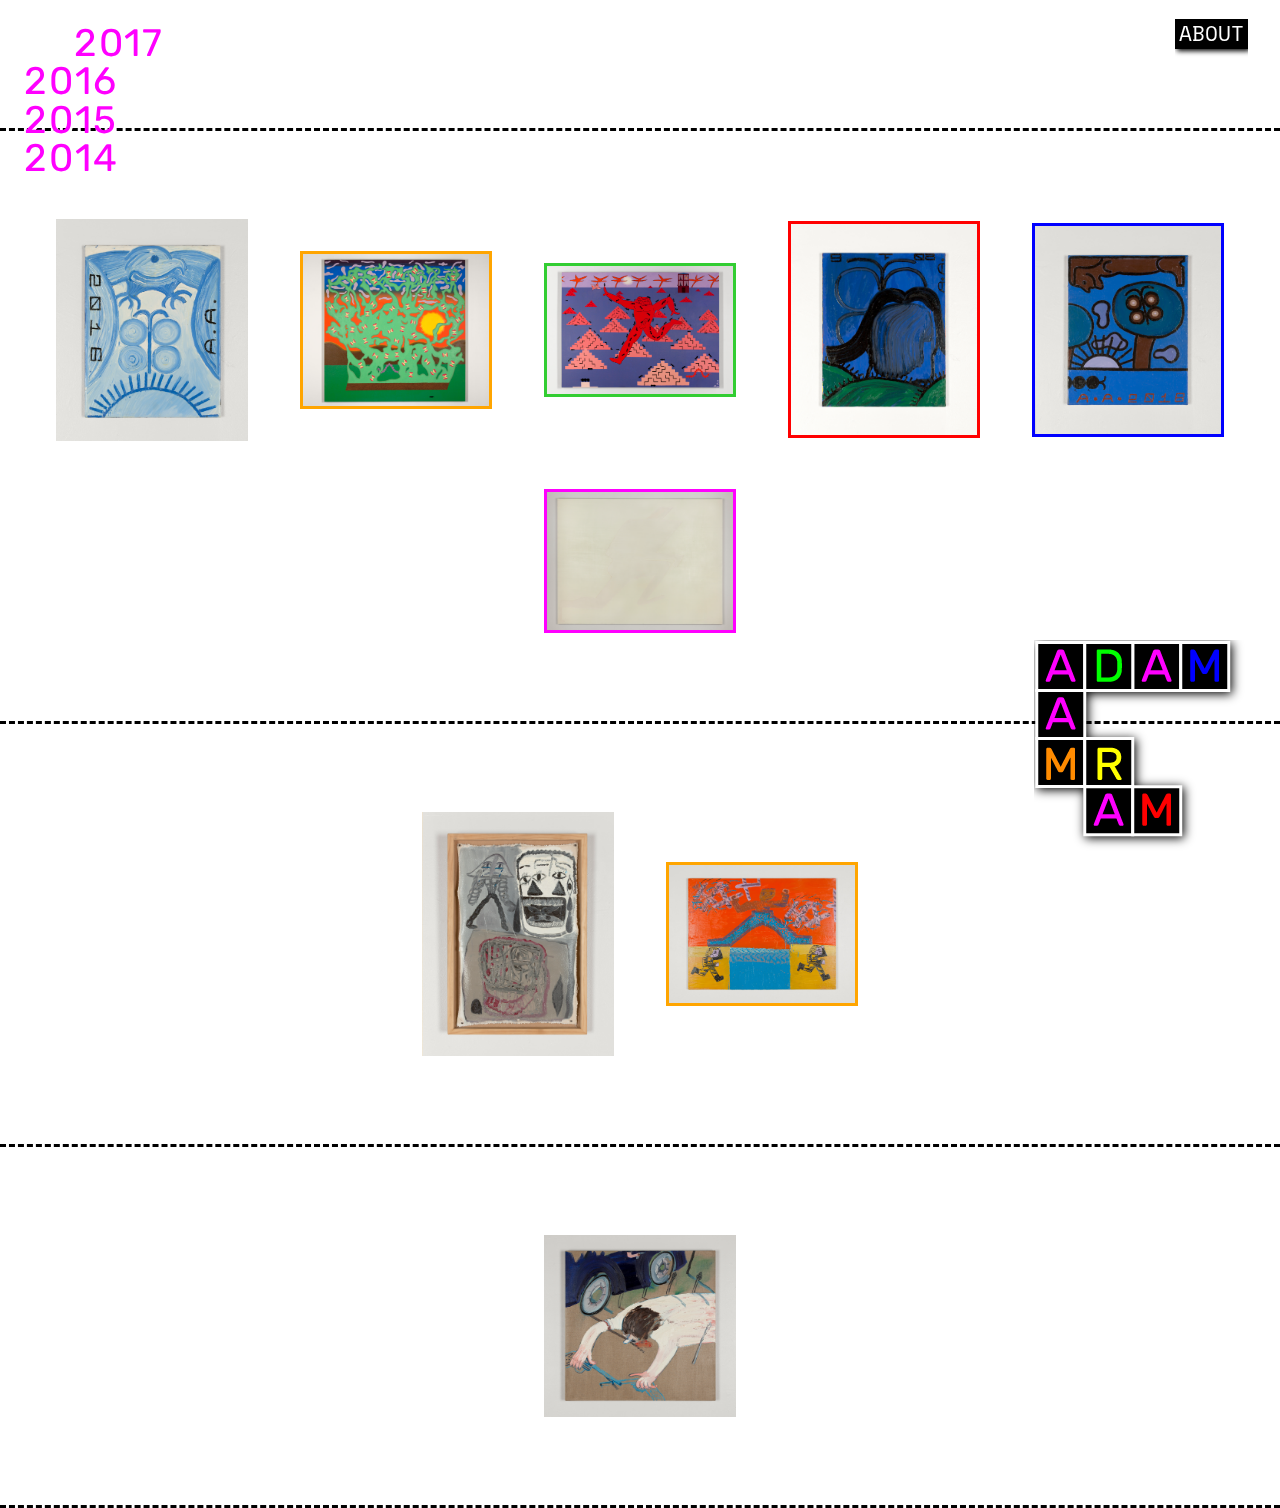
==== index.html @ 0ad913ef "new design direction" ====
<!DOCTYPE html>
<html>

  <head>
    <title>Adam Amram</title>
    
    <link href="https://fonts.googleapis.com/css?family=Rubik|Space+Mono" rel="stylesheet">
    <link rel="stylesheet" type="text/css" href="css/main.css">
    <meta name="viewport" content="width=device-width, initial-scale=1">
  </head>

  <body id="site">
    <nav>
      <ul>
        <li>
          <a class="nav_link link_2017" href="#y2017">2017</a> 
        </li>

        <li>
          <a class="nav_link link_2016" href="#y2016">2016</a> 
        </li>
        <li>
          <a class="nav_link link_2015" href="#y2015">2015</a> 
        </li>
        <li>
          <a class="nav_link link_2014" href="#y2014">2014</a> 
        </li>
      </ul>
    </nav>

    <div id="links">
        <li>
          <a href="about.html">About</a>
        </li>
    </div>

    <!-- <div id="bottom_bar"></div> -->
    
    <section id="y2017">
    </section>

    <section id="y2016">
      <img class="project_image" src="image/large/American_dreamer.jpg" data-src="image/large/American_dreamer.jpg" data-text='"American Dreamer", 2016. Oil and pigment on canvas. [20"x16"]'>
      <!-- <p>"American Dreamer", 2016. Oil and pigment on canvas. [20"x16']</p> -->

      <img class="project_image" src="image/large/An_Apple_Tree_Harvested_and_Holy.jpg" data-src="image/large/An_Apple_Tree_Harvested_and_Holy.jpg" data-text='An apple tree, harvested and holy." 2016. Oil and Pigment on canvas. [72"x72"]'>
      <!-- <p>"An apple tree, harvested and holy." 2016. Oil and Pigment on canvas. [72"x72"]</p> -->

      <img class="project_image" src="image/large/Ant1.jpg" data-src="image/large/Ant1.jpg" data-text='"So I go on in this life, in search of love and happiness.", 2016. Oil and Pigment on canvas. [67"x91"]'>
      <!-- <p>''So I go on in this life, in search of love and happiness.", 2016. Oil and Pigment on canvas. [67"x91"]</p> -->

      <img class="project_image" src="image/large/butterfly_shadow.jpg" data-src="image/large/butterfly_shadow.jpg" data-text='"In shade of a butterfly.", 2016. Oil and Pigment on canvas. [20"x16"]'>
      <!-- <p>"In shade of a butterfly.", 2016. Oil and Pigment on canvas. [20"x16"]</p> -->

      <img class="project_image" src="image/large/Come_and_see_the_sunrise.jpg" data-src="image/large/Come_and_see_the_sunrise.jpg" data-text='"Come and see, the sunrise.", 2016. Oil and Pigment on canvas. [20"x16"]'>
      <!-- <p>"Come and see, the sunrise.", 2016. Oil and Pigment on canvas. [20"x16"]</p> -->

      <img class="project_image" src="image/large/Dust.jpg" data-src="image/large/Dust.jpg" data-text='"Dust", 2016. Oil and enamel on linen. [72"x96"]'>
      <!-- <p>"Dust", 2016. Oil and enamel on linen. [72"x96"]</p> -->
    </section>

    <section id="y2015">
      <img class="project_image" src="image/large/3facesofdeath.jpg">
      <!-- <p>"The Many Faced Forrest", 2015. Oil paint, paper collage, on canvas. [25"x17"]</p> -->

      <img class="project_image" src="image/large/Airplane.jpg">
      <!-- <p>"Airplane", 2015. Oil and pigment on canvas. [30"x40"]</p> -->
    </section>

    <section id="y2014">
      <img class="project_image" src="image/large/Asparagus_Garden.jpg">
      <!-- <p>"Asparagus Garden", 2014. Oil on Linen. [32"x32"]</p> -->
    </section>

    <footer>
      <img class="project_image" src="image/word_mark-01.png">
    </footer>

    <div id="about_modal">
      <ul>
        
      </ul>
    </div>

    <div class="image_modal_box">
      <h1 id="slide_position"><span id="current"></span>/<span id="total"></span></h1>
      <img id="close" src="image/close.svg">
      <img id="left" src="image/left.svg">
      <img id="right" src="image/right.svg">
      <div class="image_modal_container"></div>
      <p class="image_caption"></p>
    </div>

    <script src="https://ajax.googleapis.com/ajax/libs/jquery/2.2.4/jquery.min.js"></script>
    <script src="js/main.js"></script>
  </body>

</html>
---- css/main.css ----
html {
  box-sizing: border-box; }

*, *::after, *::before {
  box-sizing: inherit; }

/* !!! CSS RESET !!! */
/* http://meyerweb.com/eric/tools/css/reset/ 
   v2.0 | 20110126
   License: none (public domain)
*/
html, body, div, span, applet, object, iframe,
h1, h2, h3, h4, h5, h6, p, blockquote, pre,
a, abbr, acronym, address, big, cite, code,
del, dfn, em, img, ins, kbd, q, s, samp,
small, strike, strong, sub, sup, tt, var,
b, u, i, center,
dl, dt, dd, ol, ul, li,
fieldset, form, label, legend,
table, caption, tbody, tfoot, thead, tr, th, td,
article, aside, canvas, details, embed,
figure, figcaption, footer, header, hgroup,
menu, nav, output, ruby, section, summary,
time, mark, audio, video {
  margin: 0;
  padding: 0;
  border: 0;
  font-size: 100%;
  font: inherit;
  vertical-align: baseline; }

/* HTML5 display-role reset for older browsers */
article, aside, details, figcaption, figure,
footer, header, hgroup, menu, nav, section {
  display: block; }

body {
  margin: 0;
  line-height: 1; }

ol, ul {
  list-style: none; }

blockquote, q {
  quotes: none; }

blockquote:before, blockquote:after,
q:before, q:after {
  content: '';
  content: none; }

table {
  border-collapse: collapse;
  border-spacing: 0; }

@-webkit-keyframes gradient {
  0% {
    border: 3px solid yellow; }
  16.6% {
    border: 3px solid magenta; }
  33.3% {
    border: 3px solid orange; }
  50% {
    border: 3px solid red; }
  66.6% {
    border: 3px solid blue; }
  83.3% {
    border: 3px solid limegreen; }
  100% {
    border: 3px solid yellow; } }
#site {
  font-family: 'Rubik';
  background-color: #fff;
  /*background: url('../image/test.png');*/ }
  #site.stopscroll {
    overflow: hidden; }
  #site nav {
    top: 1.5rem;
    left: 1.5rem;
    position: fixed;
    font-size: 2.4rem;
    z-index: 10; }
    #site nav a:link,
    #site nav a:visited {
      letter-spacing: 0.05em;
      color: magenta;
      text-decoration: none;
      text-shadow: 2px 2px 0 #fff; }
    #site nav li {
      text-transform: uppercase;
      /*margin-bottom: 5rem;*/ }
      #site nav li a {
        position: relative;
        padding-left: 0;
        /*transition: font-size ease 0.3s;
        -webkit-transition: font-size ease 0.3s;*/
        z-index: 10; }
        #site nav li a.selected {
          padding-left: 3.1rem;
          z-index: 1000; }
  #site #links {
    position: fixed;
    top: 1.2rem;
    right: 2rem;
    /*max-height: 1.3rem;*/
    /*padding-bottom: 1rem;*/
    overflow: hidden;
    z-index: 5;
    transition: max-height ease 0.3s; }
    #site #links li {
      text-align: right;
      list-style: none;
      margin-top: 0.3rem;
      margin-bottom: 1rem;
      font-family: 'Space Mono', monospace;
      /*padding-bottom: 0.2rem;*/
      font-size: 1.3rem;
      text-transform: uppercase; }
    #site #links a:link,
    #site #links a:visited {
      padding: 0rem 0.25rem 0 0.25rem;
      background-color: #000;
      color: #fff;
      text-decoration: none;
      box-shadow: 2px 2px 5px #000; }
    #site #links a:hover {
      text-decoration: underline; }
  #site #bottom_bar {
    position: fixed;
    bottom: 0;
    width: 100%;
    background-color: #000;
    height: 1.3rem; }
  #site footer img {
    position: fixed;
    bottom: 3rem;
    right: 2rem; }
  #site section {
    background-color: #fff;
    padding-top: 4rem;
    padding-bottom: 4rem;
    border-bottom: 3px dashed #000;
    text-align: center; }
    #site section img {
      position: relative;
      margin: 1.5rem;
      display: inline-block;
      vertical-align: middle;
      width: 12rem;
      height: auto;
      /*margin: 2rem auto 0 auto;*/
      /*border: 3px solid #000;*/ }
      #site section img:nth-child(1n + 1) {
        /*border: 3px solid yellow;*/
        animation: gradient 6s linear infinite; }
      #site section img:nth-child(2n + 2) {
        border: 3px solid orange;
        animation: gradient 6s linear 1s infinite; }
      #site section img:nth-child(3n + 3) {
        border: 3px solid limegreen;
        animation: gradient 6s linear 2s infinite; }
      #site section img:nth-child(4n + 4) {
        border: 3px solid red;
        animation: gradient 6s linear 3s infinite; }
      #site section img:nth-child(5n + 5) {
        border: 3px solid blue;
        animation: gradient 6s linear 4s infinite; }
      #site section img:nth-child(6n + 6) {
        border: 3px solid magenta;
        animation: gradient 6s linear 5s infinite; }
      #site section img:hover {
        cursor: zoom-in; }
    #site section p {
      text-align: center;
      display: block;
      margin: 0 auto 4rem auto;
      font-family: 'Space Mono', monospace;
      background-color: #000;
      color: white;
      width: 60%;
      line-height: 1.3em; }
  #site .image_modal_box {
    position: fixed;
    z-index: 20;
    top: 0;
    left: 0;
    bottom: 0;
    width: 100%;
    display: none;
    background-color: #fff; }
  #site #slide_position {
    position: absolute;
    color: magenta;
    font-size: 2.5rem;
    left: 1.5rem;
    top: 1.5rem; }
  #site #close,
  #site #left,
  #site #right {
    box-shadow: 2px 2px 5px #000;
    width: 50px;
    position: absolute;
    z-index: 3000; }
    #site #close:hover,
    #site #left:hover,
    #site #right:hover {
      cursor: pointer; }
  #site #close {
    top: 1rem;
    right: 2rem; }
  #site #left,
  #site #right {
    top: 50%;
    transform: translateY(-50%);
    -webkit-transform: translateY(-50%); }
  #site #left {
    left: 2rem; }
  #site #right {
    right: 2rem; }
  #site .image_modal_container {
    position: fixed;
    z-index: 30;
    top: 2rem;
    left: 2rem;
    right: 2rem;
    bottom: 3rem;
    display: none;
    background-size: contain !important;
    background-position: center !important;
    background-repeat: no-repeat !important; }
  #site .image_caption {
    text-transform: uppercase;
    position: fixed;
    display: none;
    z-index: 30;
    bottom: 0;
    width: 100%;
    color: #fff;
    background-color: #000;
    padding: 0.2rem 0;
    font-family: 'Space Mono', monospace;
    text-align: center;
    font-size: 1.3rem;
    line-height: 1.4em;
    box-shadow: 0px -2px 5px #000; }
  #site #current {
    padding-right: 0.1em; }
  #site .about_image {
    display: block;
    margin: 6rem auto 4rem auto;
    height: 80vh;
    width: auto;
    animation: gradient 5s linear infinite; }
  #site .upcoming_shows {
    margin-top: 10rem;
    text-align: center;
    line-height: 1.4em; }

/*# sourceMappingURL=main.css.map */
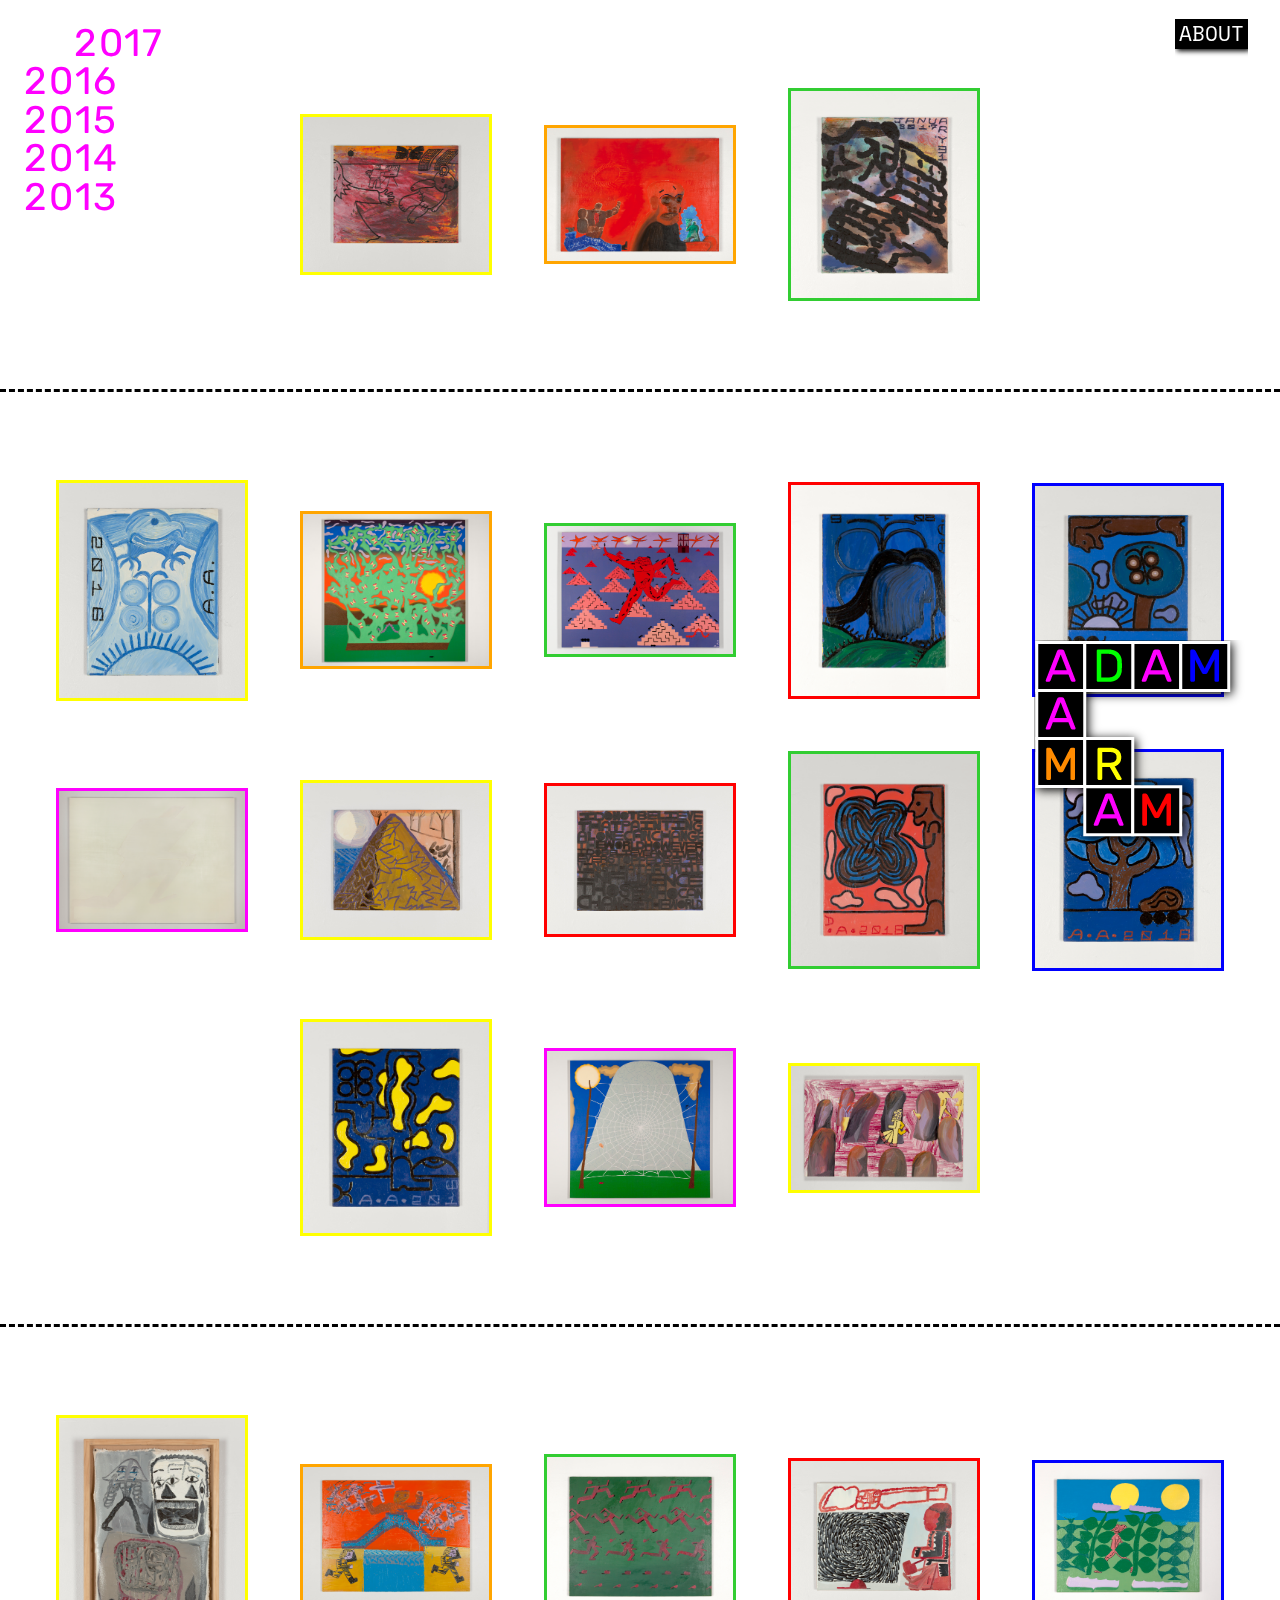
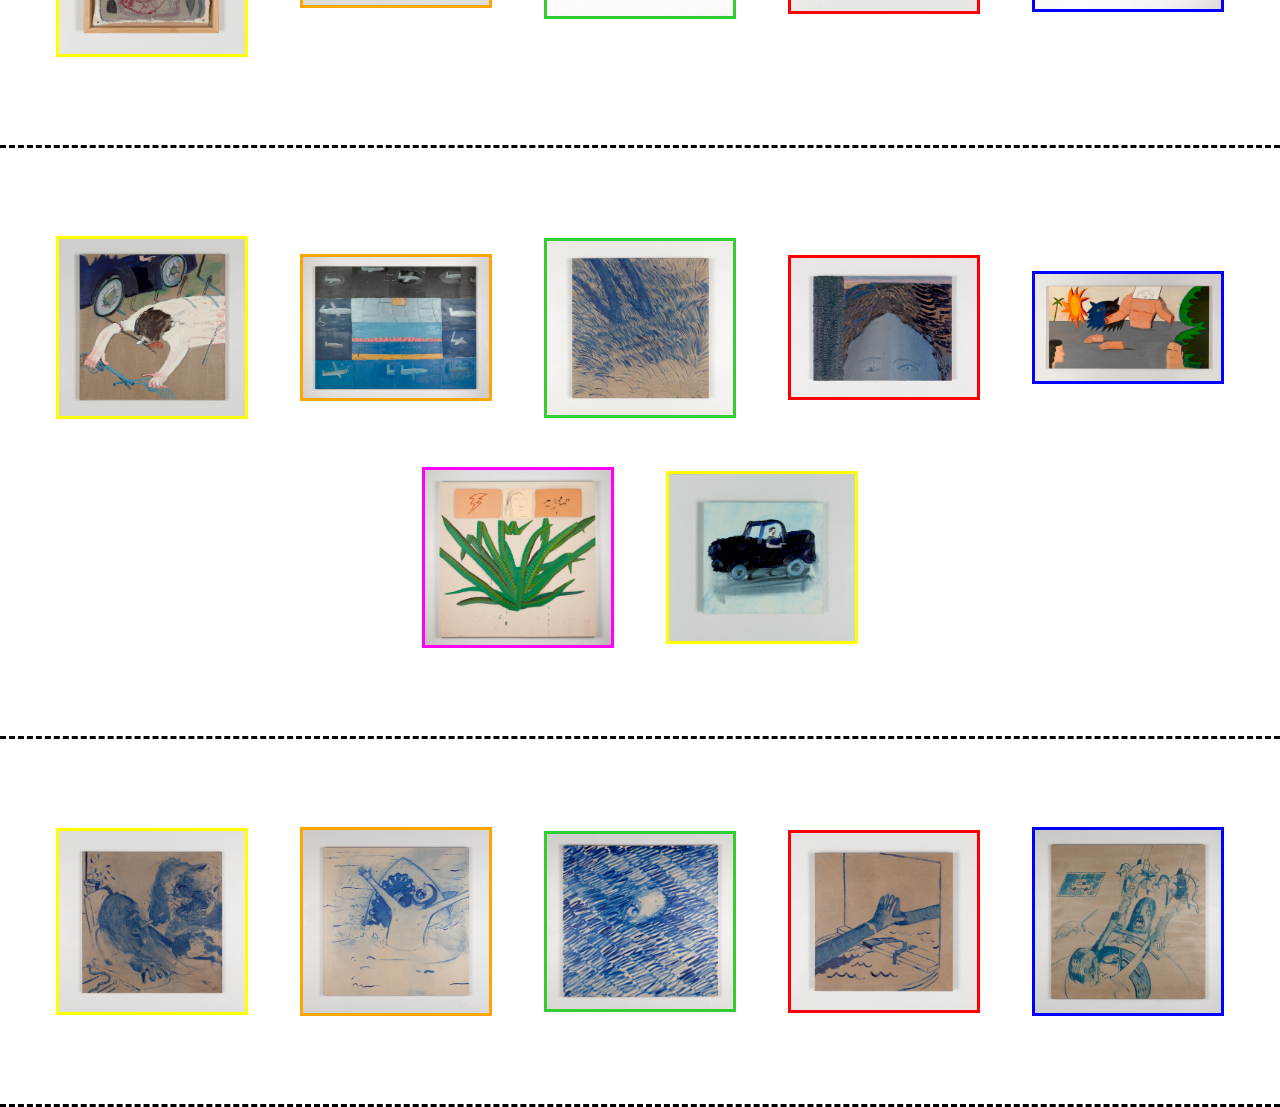
==== commit e6dfc808: "adding full image set" ====
--- a/index.html
+++ b/index.html
@@ -9,7 +9,7 @@
     <meta name="viewport" content="width=device-width, initial-scale=1">
   </head>
 
-  <body id="site">
+  <body id="site" onunload="">
     <nav>
       <ul>
         <li>
@@ -25,6 +25,9 @@
         <li>
           <a class="nav_link link_2014" href="#y2014">2014</a> 
         </li>
+        <li>
+          <a class="nav_link link_2013" href="#y2013">2013</a> 
+        </li>
       </ul>
     </nav>
 
@@ -37,50 +40,87 @@
     <!-- <div id="bottom_bar"></div> -->
     
     <section id="y2017">
+      <img class="project_image" src="image/large/If_the_towers_could_bend.jpg" data-src="image/large/If_the_towers_could_bend.jpg" data-text='"If the towers could bend.", 2017. Oil and pigment on canvas. [16"x20"]'>
+
+      <img class="project_image" src="image/large/Painting_the_Sun_from_my_window.jpg" data-src="image/large/Painting_the_Sun_from_my_window.jpg" data-text='"Painting the sun from my window." 2017. Oil and pigment on canvas. [28.5"x40"]'>
+
+      <img class="project_image" src="image/large/Terms_of_agreement.jpg" data-src="image/large/Terms_of_agreement.jpg" data-text='"Terms of Agreement", 2017. Oil and pigment on canvas. [20" x16"]'>
     </section>
 
     <section id="y2016">
       <img class="project_image" src="image/large/American_dreamer.jpg" data-src="image/large/American_dreamer.jpg" data-text='"American Dreamer", 2016. Oil and pigment on canvas. [20"x16"]'>
-      <!-- <p>"American Dreamer", 2016. Oil and pigment on canvas. [20"x16']</p> -->
 
-      <img class="project_image" src="image/large/An_Apple_Tree_Harvested_and_Holy.jpg" data-src="image/large/An_Apple_Tree_Harvested_and_Holy.jpg" data-text='An apple tree, harvested and holy." 2016. Oil and Pigment on canvas. [72"x72"]'>
-      <!-- <p>"An apple tree, harvested and holy." 2016. Oil and Pigment on canvas. [72"x72"]</p> -->
+      <img class="project_image" src="image/large/An_Apple_Tree_Harvested_and_Holy.jpg" data-src="image/large/An_Apple_Tree_Harvested_and_Holy.jpg" data-text='"An apple tree, harvested and holy." 2016. Oil and Pigment on canvas. [72"x72"]'>
 
       <img class="project_image" src="image/large/Ant1.jpg" data-src="image/large/Ant1.jpg" data-text='"So I go on in this life, in search of love and happiness.", 2016. Oil and Pigment on canvas. [67"x91"]'>
-      <!-- <p>''So I go on in this life, in search of love and happiness.", 2016. Oil and Pigment on canvas. [67"x91"]</p> -->
 
       <img class="project_image" src="image/large/butterfly_shadow.jpg" data-src="image/large/butterfly_shadow.jpg" data-text='"In shade of a butterfly.", 2016. Oil and Pigment on canvas. [20"x16"]'>
-      <!-- <p>"In shade of a butterfly.", 2016. Oil and Pigment on canvas. [20"x16"]</p> -->
 
       <img class="project_image" src="image/large/Come_and_see_the_sunrise.jpg" data-src="image/large/Come_and_see_the_sunrise.jpg" data-text='"Come and see, the sunrise.", 2016. Oil and Pigment on canvas. [20"x16"]'>
-      <!-- <p>"Come and see, the sunrise.", 2016. Oil and Pigment on canvas. [20"x16"]</p> -->
 
       <img class="project_image" src="image/large/Dust.jpg" data-src="image/large/Dust.jpg" data-text='"Dust", 2016. Oil and enamel on linen. [72"x96"]'>
-      <!-- <p>"Dust", 2016. Oil and enamel on linen. [72"x96"]</p> -->
+
+      <img class="project_image" src="image/large/Elbow_island.jpg" data-src="image/large/Elbow_island.jpg" data-text='"Self Portrait", 2016. Oil and Pigment on canvas. [16"x20"]'>
+
+      <img class="project_image" src="image/large/I_do_not_believe_that_art_alone_can_change_the_world.jpg" data-src="image/large/I_do_not_believe_that_art_alone_can_change_the_world.jpg" data-text='"I do not believe that painting alone can change the world, however I do believe, and have never stopped believing, that art will influence those who can change the world.", 2016. Oil and pigment on canvas. [16"x20"]'>
+
+      <img class="project_image" src="image/large/I_held_you_and_felt_the_world.jpg" data-src="image/large/I_held_you_and_felt_the_world.jpg" data-text='"I held you and felt the world.", 2016. Oil and Pigment on canvas. [20"x16"]'>
+
+      <img class="project_image" src="image/large/In_the_shade_of_a_tree.jpg" data-src="image/large/In_the_shade_of_a_tree.jpg" data-text='"In the shade of a tree.", 2016. Oil and pigment on canvas. [20"x16"]'>
+
+      <img class="project_image" src="image/large/Its_fun_to_run_into_and_through_the_Broken_sun.jpg" data-src="image/large/Its_fun_to_run_into_and_through_the_Broken_sun.jpg" data-text='"It is fun to run, into and through, the broken sun.", 2016. Oil and pigment on canvas. [20"x16"]'>
+
+      <img class="project_image" src="image/large/The_Spider_and_Her_Mountain.jpg" data-src="image/large/The_Spider_and_Her_Mountain.jpg" data-text='"The spider and her mountain.", 2016. Oil and pigment on canvas. [72"x72"]'>
+
+      <img class="project_image" src="image/large/Take_good_care_of_my_goodbye.jpg" data-src="image/large/Take_good_care_of_my_goodbye.jpg" data-text='"Take good care of my good bye." 2016. Oil and pigment on linen. [22"x36"]'>
+  
     </section>
 
     <section id="y2015">
-      <img class="project_image" src="image/large/3facesofdeath.jpg">
+      <img class="project_image" src="image/large/3facesofdeath.jpg" data-src="image/large/3facesofdeath.jpg" data-text='"The Many Faced Forrest", 2015. Oil paint, paper collage, on canvas. [25"x17"]'>
       <!-- <p>"The Many Faced Forrest", 2015. Oil paint, paper collage, on canvas. [25"x17"]</p> -->
 
-      <img class="project_image" src="image/large/Airplane.jpg">
-      <!-- <p>"Airplane", 2015. Oil and pigment on canvas. [30"x40"]</p> -->
+      <img class="project_image" src="image/large/Airplane.jpg" data-src="image/large/Airplane.jpg" data-text='"Airplane", 2015. Oil and pigment on canvas. [30"x40"]'>
+
+      <img class="project_image" src="image/large/I_Saw_Love_mounted_on_the_brim_of_a_hat_just_as_it_blew_away..jpg" data-src="image/large/I_Saw_Love_mounted_on_the_brim_of_a_hat_just_as_it_blew_away..jpg" data-text='"I saw love mounted on the brim of a hat, just as it blew away.", 2015. Oil on linen. [26"x30"]'>
+
+      <img class="project_image" src="image/large/Joes_stepping_out_and_leaving_us_behind.jpg" data-src="image/large/Joes_stepping_out_and_leaving_us_behind.jpg" data-text='"Joe is stepping out and leaving us behind.", 2015. Oil on canvas. [16"x20"]'>
+
+      <img class="project_image" src="image/large/Sometimes_at_night_I_think_I_hear_you_calling_my_name.jpg" data-src="image/large/Sometimes_at_night_I_think_I_hear_you_calling_my_name.jpg" data-text='"Sometimes at night I think I hear you calling my name." 2015. [24"x30"]'>
+      
     </section>
 
     <section id="y2014">
-      <img class="project_image" src="image/large/Asparagus_Garden.jpg">
-      <!-- <p>"Asparagus Garden", 2014. Oil on Linen. [32"x32"]</p> -->
+      <img class="project_image" src="image/large/Asparagus_Garden.jpg" data-src="image/large/Asparagus_Garden.jpg" data-text='"Asparagus Garden", 2014. Oil on Linen. [32"x32"]'>
+
+      <img class="project_image" src="image/large/Amelia.jpg" data-src="image/large/Amelia.jpg" data-text='"Amelia", 2014. Oil on linen. [72"x96"]'>
+
+      <img class="project_image" src="image/large/Helicopter_Takeoff.jpg" data-src="image/large/Helicopter_Takeoff.jpg" data-text='"Helicopter Take-Off", 2014. Oil on linen. [28"x29"]'>
+
+      <img class="project_image" src="image/large/Magic_Woman.jpg" data-src="image/large/Magic_Woman.jpg" data-text='"Magic Woman", 2014. Oil on Linen over panel. [18"x21"]'>
+
+      <img class="project_image" src="image/large/The_Kiss.jpg" data-src="image/large/The_Kiss.jpg" data-text='"The Kiss", 2014. Oil on canvas over panel. [48"x94"]'>
+
+      <img class="project_image" src="image/large/New_Orleans.jpg" data-src="image/large/New_Orleans.jpg" data-text='"New Orleans", 2014. Oil on canvas. [72"x72"]'>
+
+      <img class="project_image" src="image/large/The_long_drive_home.jpg" data-src="image/large/The_long_drive_home.jpg" data-text='"The Long Drive Home", 2014. Oil on linen. [14"x16"]'>
+    </section>
+
+    <section id="y2013">
+      <img class="project_image" src="image/large/Hato.jpg" data-src="image/large/Hato.jpg" data-text='"Hatto", 2013. Oil on linen. [36"x36"]'>
+
+      <img class="project_image" src="image/large/LivingLikeLarry.jpg" data-src="image/large/LivingLikeLarry.jpg" data-text='"Living Like Larry", 2013. Oil on bleached linen. [48"x48"]'>
+
+      <img class="project_image" src="image/large/Swim.jpg" data-src="image/large/Swim.jpg" data-text='"Swim", 2013. Oil on bleached linen. [48"x48"]'>
+
+      <img class="project_image" src="image/large/Tanline.jpg" data-src="image/large/Tanline.jpg" data-text='"Tan Line", 2013. Oil on linen. [24"x 24"]'>
+
+      <img class="project_image" src="image/large/The_Fools.jpg" data-src="image/large/The_Fools.jpg" data-text='"The Harmony of Fools", 2013. Oil on linen. [60"x60"]'>
     </section>
 
     <footer>
       <img class="project_image" src="image/word_mark-01.png">
     </footer>
-
-    <div id="about_modal">
-      <ul>
-        
-      </ul>
-    </div>
 
     <div class="image_modal_box">
       <h1 id="slide_position"><span id="current"></span>/<span id="total"></span></h1>
--- a/css/main.css
+++ b/css/main.css
@@ -151,7 +151,7 @@
       /*margin: 2rem auto 0 auto;*/
       /*border: 3px solid #000;*/ }
       #site section img:nth-child(1n + 1) {
-        /*border: 3px solid yellow;*/
+        border: 3px solid yellow;
         animation: gradient 6s linear infinite; }
       #site section img:nth-child(2n + 2) {
         border: 3px solid orange;
@@ -242,7 +242,7 @@
     text-align: center;
     font-size: 1.3rem;
     line-height: 1.4em;
-    box-shadow: 0px -2px 5px #000; }
+    /*box-shadow: 0px -2px 5px #000;*/ }
   #site #current {
     padding-right: 0.1em; }
   #site .about_image {
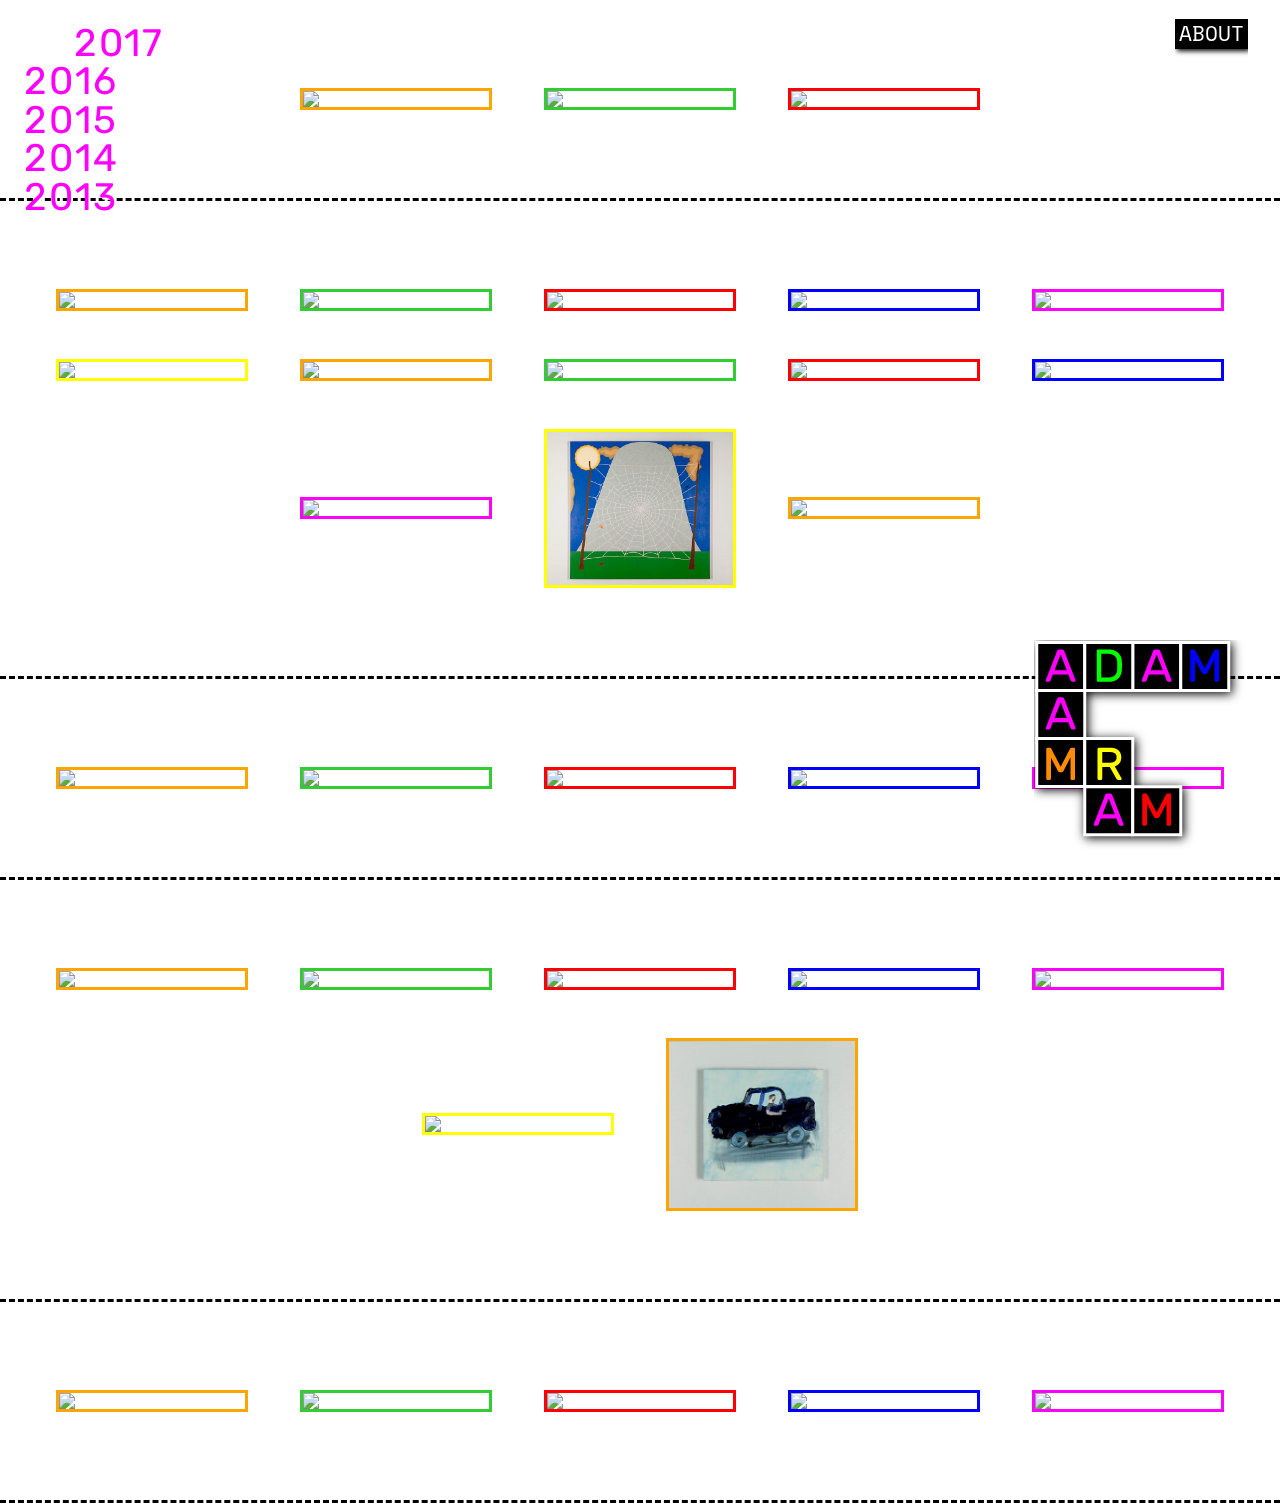
==== commit 4e187471: "adding new thumbnails" ====
--- a/index.html
+++ b/index.html
@@ -40,82 +40,82 @@
     <!-- <div id="bottom_bar"></div> -->
     
     <section id="y2017">
-      <img class="project_image" src="image/large/If_the_towers_could_bend.jpg" data-src="image/large/If_the_towers_could_bend.jpg" data-text='"If the towers could bend.", 2017. Oil and pigment on canvas. [16"x20"]'>
+      <img class="project_image" src="image/thumbnail/If_the_towers_could_bend.jpg" data-src="image/large/If_the_towers_could_bend.jpg" data-text='"If the towers could bend.", 2017. Oil and pigment on canvas. [16"x20"]'>
 
-      <img class="project_image" src="image/large/Painting_the_Sun_from_my_window.jpg" data-src="image/large/Painting_the_Sun_from_my_window.jpg" data-text='"Painting the sun from my window." 2017. Oil and pigment on canvas. [28.5"x40"]'>
+      <img class="project_image" src="image/thumbnail/Painting_the_Sun_from_my_window.jpg" data-src="image/large/Painting_the_Sun_from_my_window.jpg" data-text='"Painting the sun from my window." 2017. Oil and pigment on canvas. [28.5"x40"]'>
 
-      <img class="project_image" src="image/large/Terms_of_agreement.jpg" data-src="image/large/Terms_of_agreement.jpg" data-text='"Terms of Agreement", 2017. Oil and pigment on canvas. [20" x16"]'>
+      <img class="project_image" src="image/thumbnail/Terms_of_agreement.jpg" data-src="image/large/Terms_of_agreement.jpg" data-text='"Terms of Agreement", 2017. Oil and pigment on canvas. [20" x16"]'>
     </section>
 
     <section id="y2016">
-      <img class="project_image" src="image/large/American_dreamer.jpg" data-src="image/large/American_dreamer.jpg" data-text='"American Dreamer", 2016. Oil and pigment on canvas. [20"x16"]'>
+      <img class="project_image" src="image/thumbnail/American_dreamer.jpg" data-src="image/large/American_dreamer.jpg" data-text='"American Dreamer", 2016. Oil and pigment on canvas. [20"x16"]'>
 
-      <img class="project_image" src="image/large/An_Apple_Tree_Harvested_and_Holy.jpg" data-src="image/large/An_Apple_Tree_Harvested_and_Holy.jpg" data-text='"An apple tree, harvested and holy." 2016. Oil and Pigment on canvas. [72"x72"]'>
+      <img class="project_image" src="image/thumbnail/An_Apple_Tree_Harvested_and_Holy.jpg" data-src="image/large/An_Apple_Tree_Harvested_and_Holy.jpg" data-text='"An apple tree, harvested and holy." 2016. Oil and Pigment on canvas. [72"x72"]'>
 
-      <img class="project_image" src="image/large/Ant1.jpg" data-src="image/large/Ant1.jpg" data-text='"So I go on in this life, in search of love and happiness.", 2016. Oil and Pigment on canvas. [67"x91"]'>
+      <img class="project_image" src="image/thumbnail/Ant1.jpg" data-src="image/large/Ant1.jpg" data-text='"So I go on in this life, in search of love and happiness.", 2016. Oil and Pigment on canvas. [67"x91"]'>
 
-      <img class="project_image" src="image/large/butterfly_shadow.jpg" data-src="image/large/butterfly_shadow.jpg" data-text='"In shade of a butterfly.", 2016. Oil and Pigment on canvas. [20"x16"]'>
+      <img class="project_image" src="image/thumbnail/butterfly_shadow.jpg" data-src="image/large/butterfly_shadow.jpg" data-text='"In shade of a butterfly.", 2016. Oil and Pigment on canvas. [20"x16"]'>
 
-      <img class="project_image" src="image/large/Come_and_see_the_sunrise.jpg" data-src="image/large/Come_and_see_the_sunrise.jpg" data-text='"Come and see, the sunrise.", 2016. Oil and Pigment on canvas. [20"x16"]'>
+      <img class="project_image" src="image/thumbnail/Come_and_see_the_sunrise.jpg" data-src="image/large/Come_and_see_the_sunrise.jpg" data-text='"Come and see, the sunrise.", 2016. Oil and Pigment on canvas. [20"x16"]'>
 
-      <img class="project_image" src="image/large/Dust.jpg" data-src="image/large/Dust.jpg" data-text='"Dust", 2016. Oil and enamel on linen. [72"x96"]'>
+      <img class="project_image" src="image/thumbnail/Dust.jpg" data-src="image/large/Dust.jpg" data-text='"Dust", 2016. Oil and enamel on linen. [72"x96"]'>
 
-      <img class="project_image" src="image/large/Elbow_island.jpg" data-src="image/large/Elbow_island.jpg" data-text='"Self Portrait", 2016. Oil and Pigment on canvas. [16"x20"]'>
+      <img class="project_image" src="image/thumbnail/Elbow_island.jpg" data-src="image/large/Elbow_island.jpg" data-text='"Self Portrait", 2016. Oil and Pigment on canvas. [16"x20"]'>
 
-      <img class="project_image" src="image/large/I_do_not_believe_that_art_alone_can_change_the_world.jpg" data-src="image/large/I_do_not_believe_that_art_alone_can_change_the_world.jpg" data-text='"I do not believe that painting alone can change the world, however I do believe, and have never stopped believing, that art will influence those who can change the world.", 2016. Oil and pigment on canvas. [16"x20"]'>
+      <img class="project_image" src="image/thumbnail/I_do_not_believe_that_art_alone_can_change_the_world.jpg" data-src="image/large/I_do_not_believe_that_art_alone_can_change_the_world.jpg" data-text='"I do not believe that painting alone can change the world, however I do believe, and have never stopped believing, that art will influence those who can change the world.", 2016. Oil and pigment on canvas. [16"x20"]'>
 
-      <img class="project_image" src="image/large/I_held_you_and_felt_the_world.jpg" data-src="image/large/I_held_you_and_felt_the_world.jpg" data-text='"I held you and felt the world.", 2016. Oil and Pigment on canvas. [20"x16"]'>
+      <img class="project_image" src="image/thumbnail/I_held_you_and_felt_the_world.jpg" data-src="image/large/I_held_you_and_felt_the_world.jpg" data-text='"I held you and felt the world.", 2016. Oil and Pigment on canvas. [20"x16"]'>
 
-      <img class="project_image" src="image/large/In_the_shade_of_a_tree.jpg" data-src="image/large/In_the_shade_of_a_tree.jpg" data-text='"In the shade of a tree.", 2016. Oil and pigment on canvas. [20"x16"]'>
+      <img class="project_image" src="image/thumbnail/In_the_shade_of_a_tree.jpg" data-src="image/large/In_the_shade_of_a_tree.jpg" data-text='"In the shade of a tree.", 2016. Oil and pigment on canvas. [20"x16"]'>
 
-      <img class="project_image" src="image/large/Its_fun_to_run_into_and_through_the_Broken_sun.jpg" data-src="image/large/Its_fun_to_run_into_and_through_the_Broken_sun.jpg" data-text='"It is fun to run, into and through, the broken sun.", 2016. Oil and pigment on canvas. [20"x16"]'>
+      <img class="project_image" src="image/thumbnail/Its_fun_to_run_into_and_through_the_Broken_sun.jpg" data-src="image/large/Its_fun_to_run_into_and_through_the_Broken_sun.jpg" data-text='"It is fun to run, into and through, the broken sun.", 2016. Oil and pigment on canvas. [20"x16"]'>
 
-      <img class="project_image" src="image/large/The_Spider_and_Her_Mountain.jpg" data-src="image/large/The_Spider_and_Her_Mountain.jpg" data-text='"The spider and her mountain.", 2016. Oil and pigment on canvas. [72"x72"]'>
+      <img class="project_image" src="image/thumbnail/The_Spider_and_Her_Mountain.jpg" data-src="image/large/The_Spider_and_Her_Mountain.jpg" data-text='"The spider and her mountain.", 2016. Oil and pigment on canvas. [72"x72"]'>
 
-      <img class="project_image" src="image/large/Take_good_care_of_my_goodbye.jpg" data-src="image/large/Take_good_care_of_my_goodbye.jpg" data-text='"Take good care of my good bye." 2016. Oil and pigment on linen. [22"x36"]'>
+      <img class="project_image" src="image/thumbnail/Take_good_care_of_my_goodbye.jpg" data-src="image/large/Take_good_care_of_my_goodbye.jpg" data-text='"Take good care of my good bye." 2016. Oil and pigment on linen. [22"x36"]'>
   
     </section>
 
     <section id="y2015">
-      <img class="project_image" src="image/large/3facesofdeath.jpg" data-src="image/large/3facesofdeath.jpg" data-text='"The Many Faced Forrest", 2015. Oil paint, paper collage, on canvas. [25"x17"]'>
+      <img class="project_image" src="image/thumbnail/3facesofdeath.jpg" data-src="image/large/3facesofdeath.jpg" data-text='"The Many Faced Forrest", 2015. Oil paint, paper collage, on canvas. [25"x17"]'>
       <!-- <p>"The Many Faced Forrest", 2015. Oil paint, paper collage, on canvas. [25"x17"]</p> -->
 
-      <img class="project_image" src="image/large/Airplane.jpg" data-src="image/large/Airplane.jpg" data-text='"Airplane", 2015. Oil and pigment on canvas. [30"x40"]'>
+      <img class="project_image" src="image/thumbnail/Airplane.jpg" data-src="image/large/Airplane.jpg" data-text='"Airplane", 2015. Oil and pigment on canvas. [30"x40"]'>
 
-      <img class="project_image" src="image/large/I_Saw_Love_mounted_on_the_brim_of_a_hat_just_as_it_blew_away..jpg" data-src="image/large/I_Saw_Love_mounted_on_the_brim_of_a_hat_just_as_it_blew_away..jpg" data-text='"I saw love mounted on the brim of a hat, just as it blew away.", 2015. Oil on linen. [26"x30"]'>
+      <img class="project_image" src="image/thumbnail/I_Saw_Love_mounted_on_the_brim_of_a_hat_just_as_it_blew_away..jpg" data-src="image/large/I_Saw_Love_mounted_on_the_brim_of_a_hat_just_as_it_blew_away..jpg" data-text='"I saw love mounted on the brim of a hat, just as it blew away.", 2015. Oil on linen. [26"x30"]'>
 
-      <img class="project_image" src="image/large/Joes_stepping_out_and_leaving_us_behind.jpg" data-src="image/large/Joes_stepping_out_and_leaving_us_behind.jpg" data-text='"Joe is stepping out and leaving us behind.", 2015. Oil on canvas. [16"x20"]'>
+      <img class="project_image" src="image/thumbnail/Joes_stepping_out_and_leaving_us_behind.jpg" data-src="image/large/Joes_stepping_out_and_leaving_us_behind.jpg" data-text='"Joe is stepping out and leaving us behind.", 2015. Oil on canvas. [16"x20"]'>
 
-      <img class="project_image" src="image/large/Sometimes_at_night_I_think_I_hear_you_calling_my_name.jpg" data-src="image/large/Sometimes_at_night_I_think_I_hear_you_calling_my_name.jpg" data-text='"Sometimes at night I think I hear you calling my name." 2015. [24"x30"]'>
+      <img class="project_image" src="image/thumbnail/Sometimes_at_night_I_think_I_hear_you_calling_my_name.jpg" data-src="image/large/Sometimes_at_night_I_think_I_hear_you_calling_my_name.jpg" data-text='"Sometimes at night I think I hear you calling my name." 2015. [24"x30"]'>
       
     </section>
 
     <section id="y2014">
-      <img class="project_image" src="image/large/Asparagus_Garden.jpg" data-src="image/large/Asparagus_Garden.jpg" data-text='"Asparagus Garden", 2014. Oil on Linen. [32"x32"]'>
+      <img class="project_image" src="image/thumbnail/Asparagus_Garden.jpg" data-src="image/large/Asparagus_Garden.jpg" data-text='"Asparagus Garden", 2014. Oil on Linen. [32"x32"]'>
 
-      <img class="project_image" src="image/large/Amelia.jpg" data-src="image/large/Amelia.jpg" data-text='"Amelia", 2014. Oil on linen. [72"x96"]'>
+      <img class="project_image" src="image/thumbnail/Amelia.jpg" data-src="image/large/Amelia.jpg" data-text='"Amelia", 2014. Oil on linen. [72"x96"]'>
 
-      <img class="project_image" src="image/large/Helicopter_Takeoff.jpg" data-src="image/large/Helicopter_Takeoff.jpg" data-text='"Helicopter Take-Off", 2014. Oil on linen. [28"x29"]'>
+      <img class="project_image" src="image/thumbnail/Helicopter_Takeoff.jpg" data-src="image/large/Helicopter_Takeoff.jpg" data-text='"Helicopter Take-Off", 2014. Oil on linen. [28"x29"]'>
 
-      <img class="project_image" src="image/large/Magic_Woman.jpg" data-src="image/large/Magic_Woman.jpg" data-text='"Magic Woman", 2014. Oil on Linen over panel. [18"x21"]'>
+      <img class="project_image" src="image/thumbnail/Magic_Woman.jpg" data-src="image/large/Magic_Woman.jpg" data-text='"Magic Woman", 2014. Oil on Linen over panel. [18"x21"]'>
 
-      <img class="project_image" src="image/large/The_Kiss.jpg" data-src="image/large/The_Kiss.jpg" data-text='"The Kiss", 2014. Oil on canvas over panel. [48"x94"]'>
+      <img class="project_image" src="image/thumbnail/The_Kiss.jpg" data-src="image/large/The_Kiss.jpg" data-text='"The Kiss", 2014. Oil on canvas over panel. [48"x94"]'>
 
-      <img class="project_image" src="image/large/New_Orleans.jpg" data-src="image/large/New_Orleans.jpg" data-text='"New Orleans", 2014. Oil on canvas. [72"x72"]'>
+      <img class="project_image" src="image/thumbnail/New_Orleans.jpg" data-src="image/large/New_Orleans.jpg" data-text='"New Orleans", 2014. Oil on canvas. [72"x72"]'>
 
-      <img class="project_image" src="image/large/The_long_drive_home.jpg" data-src="image/large/The_long_drive_home.jpg" data-text='"The Long Drive Home", 2014. Oil on linen. [14"x16"]'>
+      <img class="project_image" src="image/thumbnail/The_long_drive_home.jpg" data-src="image/large/The_long_drive_home.jpg" data-text='"The Long Drive Home", 2014. Oil on linen. [14"x16"]'>
     </section>
 
     <section id="y2013">
-      <img class="project_image" src="image/large/Hato.jpg" data-src="image/large/Hato.jpg" data-text='"Hatto", 2013. Oil on linen. [36"x36"]'>
+      <img class="project_image" src="image/thumbnail/Hato.jpg" data-src="image/large/Hato.jpg" data-text='"Hatto", 2013. Oil on linen. [36"x36"]'>
 
-      <img class="project_image" src="image/large/LivingLikeLarry.jpg" data-src="image/large/LivingLikeLarry.jpg" data-text='"Living Like Larry", 2013. Oil on bleached linen. [48"x48"]'>
+      <img class="project_image" src="image/thumbnail/LivingLikeLarry.jpg" data-src="image/large/LivingLikeLarry.jpg" data-text='"Living Like Larry", 2013. Oil on bleached linen. [48"x48"]'>
 
-      <img class="project_image" src="image/large/Swim.jpg" data-src="image/large/Swim.jpg" data-text='"Swim", 2013. Oil on bleached linen. [48"x48"]'>
+      <img class="project_image" src="image/thumbnail/Swim.jpg" data-src="image/large/Swim.jpg" data-text='"Swim", 2013. Oil on bleached linen. [48"x48"]'>
 
-      <img class="project_image" src="image/large/Tanline.jpg" data-src="image/large/Tanline.jpg" data-text='"Tan Line", 2013. Oil on linen. [24"x 24"]'>
+      <img class="project_image" src="image/thumbnail/Tanline.jpg" data-src="image/large/Tanline.jpg" data-text='"Tan Line", 2013. Oil on linen. [24"x 24"]'>
 
-      <img class="project_image" src="image/large/The_Fools.jpg" data-src="image/large/The_Fools.jpg" data-text='"The Harmony of Fools", 2013. Oil on linen. [60"x60"]'>
+      <img class="project_image" src="image/thumbnail/The_Fools.jpg" data-src="image/large/The_Fools.jpg" data-text='"The Harmony of Fools", 2013. Oil on linen. [60"x60"]'>
     </section>
 
     <footer>
--- a/css/main.css
+++ b/css/main.css
@@ -150,22 +150,22 @@
       height: auto;
       /*margin: 2rem auto 0 auto;*/
       /*border: 3px solid #000;*/ }
-      #site section img:nth-child(1n + 1) {
+      #site section img:nth-child(6n - 12) {
         border: 3px solid yellow;
         animation: gradient 6s linear infinite; }
-      #site section img:nth-child(2n + 2) {
+      #site section img:nth-child(6n - 11) {
         border: 3px solid orange;
         animation: gradient 6s linear 1s infinite; }
-      #site section img:nth-child(3n + 3) {
+      #site section img:nth-child(6n - 10) {
         border: 3px solid limegreen;
         animation: gradient 6s linear 2s infinite; }
-      #site section img:nth-child(4n + 4) {
+      #site section img:nth-child(6n - 9) {
         border: 3px solid red;
         animation: gradient 6s linear 3s infinite; }
-      #site section img:nth-child(5n + 5) {
+      #site section img:nth-child(6n - 8) {
         border: 3px solid blue;
         animation: gradient 6s linear 4s infinite; }
-      #site section img:nth-child(6n + 6) {
+      #site section img:nth-child(6n - 7) {
         border: 3px solid magenta;
         animation: gradient 6s linear 5s infinite; }
       #site section img:hover {
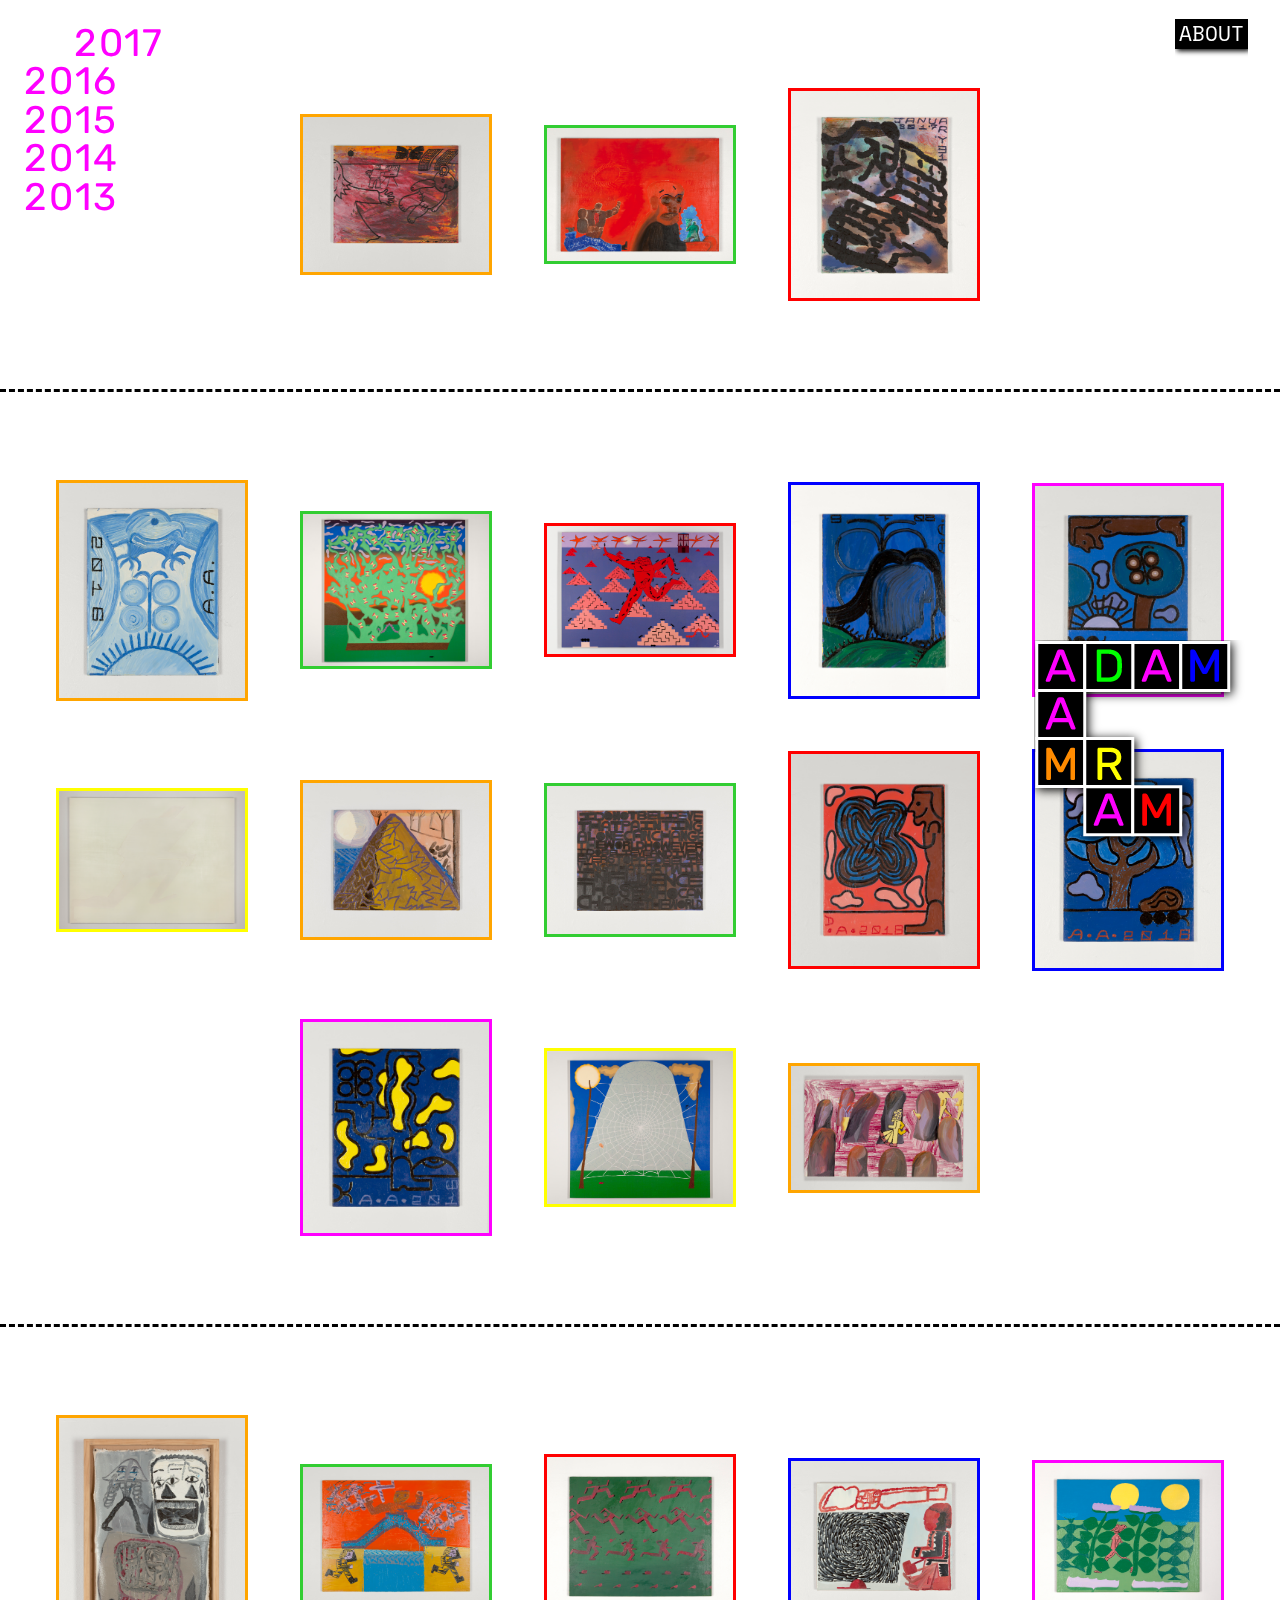
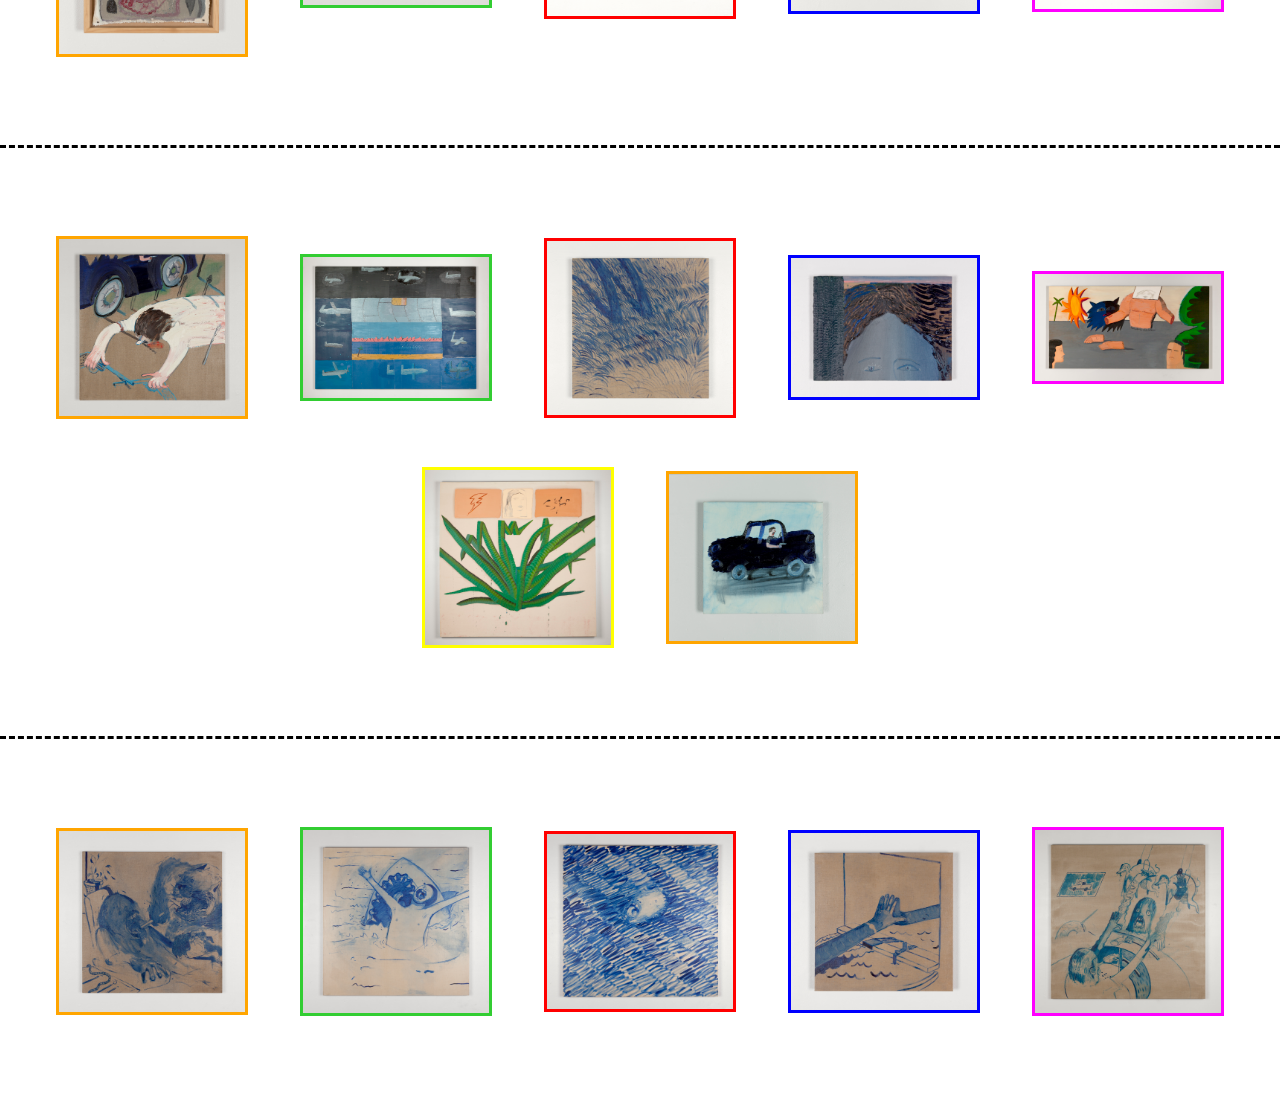
==== commit 812e997f: "temp fix" ====
--- a/index.html
+++ b/index.html
@@ -40,82 +40,82 @@
     <!-- <div id="bottom_bar"></div> -->
     
     <section id="y2017">
-      <img class="project_image" src="image/thumbnail/If_the_towers_could_bend.jpg" data-src="image/large/If_the_towers_could_bend.jpg" data-text='"If the towers could bend.", 2017. Oil and pigment on canvas. [16"x20"]'>
+      <img class="project_image" src="image/large/If_the_towers_could_bend.jpg" data-src="image/large/If_the_towers_could_bend.jpg" data-text='"If the towers could bend.", 2017. Oil and pigment on canvas. [16"x20"]'>
 
-      <img class="project_image" src="image/thumbnail/Painting_the_Sun_from_my_window.jpg" data-src="image/large/Painting_the_Sun_from_my_window.jpg" data-text='"Painting the sun from my window." 2017. Oil and pigment on canvas. [28.5"x40"]'>
+      <img class="project_image" src="image/large/Painting_the_Sun_from_my_window.jpg" data-src="image/large/Painting_the_Sun_from_my_window.jpg" data-text='"Painting the sun from my window." 2017. Oil and pigment on canvas. [28.5"x40"]'>
 
-      <img class="project_image" src="image/thumbnail/Terms_of_agreement.jpg" data-src="image/large/Terms_of_agreement.jpg" data-text='"Terms of Agreement", 2017. Oil and pigment on canvas. [20" x16"]'>
+      <img class="project_image" src="image/large/Terms_of_agreement.jpg" data-src="image/large/Terms_of_agreement.jpg" data-text='"Terms of Agreement", 2017. Oil and pigment on canvas. [20" x16"]'>
     </section>
 
     <section id="y2016">
-      <img class="project_image" src="image/thumbnail/American_dreamer.jpg" data-src="image/large/American_dreamer.jpg" data-text='"American Dreamer", 2016. Oil and pigment on canvas. [20"x16"]'>
+      <img class="project_image" src="image/large/American_dreamer.jpg" data-src="image/large/American_dreamer.jpg" data-text='"American Dreamer", 2016. Oil and pigment on canvas. [20"x16"]'>
 
-      <img class="project_image" src="image/thumbnail/An_Apple_Tree_Harvested_and_Holy.jpg" data-src="image/large/An_Apple_Tree_Harvested_and_Holy.jpg" data-text='"An apple tree, harvested and holy." 2016. Oil and Pigment on canvas. [72"x72"]'>
+      <img class="project_image" src="image/large/An_Apple_Tree_Harvested_and_Holy.jpg" data-src="image/large/An_Apple_Tree_Harvested_and_Holy.jpg" data-text='"An apple tree, harvested and holy." 2016. Oil and Pigment on canvas. [72"x72"]'>
 
-      <img class="project_image" src="image/thumbnail/Ant1.jpg" data-src="image/large/Ant1.jpg" data-text='"So I go on in this life, in search of love and happiness.", 2016. Oil and Pigment on canvas. [67"x91"]'>
+      <img class="project_image" src="image/large/Ant1.jpg" data-src="image/large/Ant1.jpg" data-text='"So I go on in this life, in search of love and happiness.", 2016. Oil and Pigment on canvas. [67"x91"]'>
 
-      <img class="project_image" src="image/thumbnail/butterfly_shadow.jpg" data-src="image/large/butterfly_shadow.jpg" data-text='"In shade of a butterfly.", 2016. Oil and Pigment on canvas. [20"x16"]'>
+      <img class="project_image" src="image/large/butterfly_shadow.jpg" data-src="image/large/butterfly_shadow.jpg" data-text='"In shade of a butterfly.", 2016. Oil and Pigment on canvas. [20"x16"]'>
 
-      <img class="project_image" src="image/thumbnail/Come_and_see_the_sunrise.jpg" data-src="image/large/Come_and_see_the_sunrise.jpg" data-text='"Come and see, the sunrise.", 2016. Oil and Pigment on canvas. [20"x16"]'>
+      <img class="project_image" src="image/large/Come_and_see_the_sunrise.jpg" data-src="image/large/Come_and_see_the_sunrise.jpg" data-text='"Come and see, the sunrise.", 2016. Oil and Pigment on canvas. [20"x16"]'>
 
-      <img class="project_image" src="image/thumbnail/Dust.jpg" data-src="image/large/Dust.jpg" data-text='"Dust", 2016. Oil and enamel on linen. [72"x96"]'>
+      <img class="project_image" src="image/large/Dust.jpg" data-src="image/large/Dust.jpg" data-text='"Dust", 2016. Oil and enamel on linen. [72"x96"]'>
 
-      <img class="project_image" src="image/thumbnail/Elbow_island.jpg" data-src="image/large/Elbow_island.jpg" data-text='"Self Portrait", 2016. Oil and Pigment on canvas. [16"x20"]'>
+      <img class="project_image" src="image/large/Elbow_island.jpg" data-src="image/large/Elbow_island.jpg" data-text='"Self Portrait", 2016. Oil and Pigment on canvas. [16"x20"]'>
 
-      <img class="project_image" src="image/thumbnail/I_do_not_believe_that_art_alone_can_change_the_world.jpg" data-src="image/large/I_do_not_believe_that_art_alone_can_change_the_world.jpg" data-text='"I do not believe that painting alone can change the world, however I do believe, and have never stopped believing, that art will influence those who can change the world.", 2016. Oil and pigment on canvas. [16"x20"]'>
+      <img class="project_image" src="image/large/I_do_not_believe_that_art_alone_can_change_the_world.jpg" data-src="image/large/I_do_not_believe_that_art_alone_can_change_the_world.jpg" data-text='"I do not believe that painting alone can change the world, however I do believe, and have never stopped believing, that art will influence those who can change the world.", 2016. Oil and pigment on canvas. [16"x20"]'>
 
-      <img class="project_image" src="image/thumbnail/I_held_you_and_felt_the_world.jpg" data-src="image/large/I_held_you_and_felt_the_world.jpg" data-text='"I held you and felt the world.", 2016. Oil and Pigment on canvas. [20"x16"]'>
+      <img class="project_image" src="image/large/I_held_you_and_felt_the_world.jpg" data-src="image/large/I_held_you_and_felt_the_world.jpg" data-text='"I held you and felt the world.", 2016. Oil and Pigment on canvas. [20"x16"]'>
 
-      <img class="project_image" src="image/thumbnail/In_the_shade_of_a_tree.jpg" data-src="image/large/In_the_shade_of_a_tree.jpg" data-text='"In the shade of a tree.", 2016. Oil and pigment on canvas. [20"x16"]'>
+      <img class="project_image" src="image/large/In_the_shade_of_a_tree.jpg" data-src="image/large/In_the_shade_of_a_tree.jpg" data-text='"In the shade of a tree.", 2016. Oil and pigment on canvas. [20"x16"]'>
 
-      <img class="project_image" src="image/thumbnail/Its_fun_to_run_into_and_through_the_Broken_sun.jpg" data-src="image/large/Its_fun_to_run_into_and_through_the_Broken_sun.jpg" data-text='"It is fun to run, into and through, the broken sun.", 2016. Oil and pigment on canvas. [20"x16"]'>
+      <img class="project_image" src="image/large/Its_fun_to_run_into_and_through_the_Broken_sun.jpg" data-src="image/large/Its_fun_to_run_into_and_through_the_Broken_sun.jpg" data-text='"It is fun to run, into and through, the broken sun.", 2016. Oil and pigment on canvas. [20"x16"]'>
 
-      <img class="project_image" src="image/thumbnail/The_Spider_and_Her_Mountain.jpg" data-src="image/large/The_Spider_and_Her_Mountain.jpg" data-text='"The spider and her mountain.", 2016. Oil and pigment on canvas. [72"x72"]'>
+      <img class="project_image" src="image/large/The_Spider_and_Her_Mountain.jpg" data-src="image/large/The_Spider_and_Her_Mountain.jpg" data-text='"The spider and her mountain.", 2016. Oil and pigment on canvas. [72"x72"]'>
 
-      <img class="project_image" src="image/thumbnail/Take_good_care_of_my_goodbye.jpg" data-src="image/large/Take_good_care_of_my_goodbye.jpg" data-text='"Take good care of my good bye." 2016. Oil and pigment on linen. [22"x36"]'>
+      <img class="project_image" src="image/large/Take_good_care_of_my_goodbye.jpg" data-src="image/large/Take_good_care_of_my_goodbye.jpg" data-text='"Take good care of my good bye." 2016. Oil and pigment on linen. [22"x36"]'>
   
     </section>
 
     <section id="y2015">
-      <img class="project_image" src="image/thumbnail/3facesofdeath.jpg" data-src="image/large/3facesofdeath.jpg" data-text='"The Many Faced Forrest", 2015. Oil paint, paper collage, on canvas. [25"x17"]'>
+      <img class="project_image" src="image/large/3facesofdeath.jpg" data-src="image/large/3facesofdeath.jpg" data-text='"The Many Faced Forrest", 2015. Oil paint, paper collage, on canvas. [25"x17"]'>
       <!-- <p>"The Many Faced Forrest", 2015. Oil paint, paper collage, on canvas. [25"x17"]</p> -->
 
-      <img class="project_image" src="image/thumbnail/Airplane.jpg" data-src="image/large/Airplane.jpg" data-text='"Airplane", 2015. Oil and pigment on canvas. [30"x40"]'>
+      <img class="project_image" src="image/large/Airplane.jpg" data-src="image/large/Airplane.jpg" data-text='"Airplane", 2015. Oil and pigment on canvas. [30"x40"]'>
 
-      <img class="project_image" src="image/thumbnail/I_Saw_Love_mounted_on_the_brim_of_a_hat_just_as_it_blew_away..jpg" data-src="image/large/I_Saw_Love_mounted_on_the_brim_of_a_hat_just_as_it_blew_away..jpg" data-text='"I saw love mounted on the brim of a hat, just as it blew away.", 2015. Oil on linen. [26"x30"]'>
+      <img class="project_image" src="image/large/I_Saw_Love_mounted_on_the_brim_of_a_hat_just_as_it_blew_away..jpg" data-src="image/large/I_Saw_Love_mounted_on_the_brim_of_a_hat_just_as_it_blew_away..jpg" data-text='"I saw love mounted on the brim of a hat, just as it blew away.", 2015. Oil on linen. [26"x30"]'>
 
-      <img class="project_image" src="image/thumbnail/Joes_stepping_out_and_leaving_us_behind.jpg" data-src="image/large/Joes_stepping_out_and_leaving_us_behind.jpg" data-text='"Joe is stepping out and leaving us behind.", 2015. Oil on canvas. [16"x20"]'>
+      <img class="project_image" src="image/large/Joes_stepping_out_and_leaving_us_behind.jpg" data-src="image/large/Joes_stepping_out_and_leaving_us_behind.jpg" data-text='"Joe is stepping out and leaving us behind.", 2015. Oil on canvas. [16"x20"]'>
 
-      <img class="project_image" src="image/thumbnail/Sometimes_at_night_I_think_I_hear_you_calling_my_name.jpg" data-src="image/large/Sometimes_at_night_I_think_I_hear_you_calling_my_name.jpg" data-text='"Sometimes at night I think I hear you calling my name." 2015. [24"x30"]'>
+      <img class="project_image" src="image/large/Sometimes_at_night_I_think_I_hear_you_calling_my_name.jpg" data-src="image/large/Sometimes_at_night_I_think_I_hear_you_calling_my_name.jpg" data-text='"Sometimes at night I think I hear you calling my name." 2015. [24"x30"]'>
       
     </section>
 
     <section id="y2014">
-      <img class="project_image" src="image/thumbnail/Asparagus_Garden.jpg" data-src="image/large/Asparagus_Garden.jpg" data-text='"Asparagus Garden", 2014. Oil on Linen. [32"x32"]'>
+      <img class="project_image" src="image/large/Asparagus_Garden.jpg" data-src="image/large/Asparagus_Garden.jpg" data-text='"Asparagus Garden", 2014. Oil on Linen. [32"x32"]'>
 
-      <img class="project_image" src="image/thumbnail/Amelia.jpg" data-src="image/large/Amelia.jpg" data-text='"Amelia", 2014. Oil on linen. [72"x96"]'>
+      <img class="project_image" src="image/large/Amelia.jpg" data-src="image/large/Amelia.jpg" data-text='"Amelia", 2014. Oil on linen. [72"x96"]'>
 
-      <img class="project_image" src="image/thumbnail/Helicopter_Takeoff.jpg" data-src="image/large/Helicopter_Takeoff.jpg" data-text='"Helicopter Take-Off", 2014. Oil on linen. [28"x29"]'>
+      <img class="project_image" src="image/large/Helicopter_Takeoff.jpg" data-src="image/large/Helicopter_Takeoff.jpg" data-text='"Helicopter Take-Off", 2014. Oil on linen. [28"x29"]'>
 
-      <img class="project_image" src="image/thumbnail/Magic_Woman.jpg" data-src="image/large/Magic_Woman.jpg" data-text='"Magic Woman", 2014. Oil on Linen over panel. [18"x21"]'>
+      <img class="project_image" src="image/large/Magic_Woman.jpg" data-src="image/large/Magic_Woman.jpg" data-text='"Magic Woman", 2014. Oil on Linen over panel. [18"x21"]'>
 
-      <img class="project_image" src="image/thumbnail/The_Kiss.jpg" data-src="image/large/The_Kiss.jpg" data-text='"The Kiss", 2014. Oil on canvas over panel. [48"x94"]'>
+      <img class="project_image" src="image/large/The_Kiss.jpg" data-src="image/large/The_Kiss.jpg" data-text='"The Kiss", 2014. Oil on canvas over panel. [48"x94"]'>
 
-      <img class="project_image" src="image/thumbnail/New_Orleans.jpg" data-src="image/large/New_Orleans.jpg" data-text='"New Orleans", 2014. Oil on canvas. [72"x72"]'>
+      <img class="project_image" src="image/large/New_Orleans.jpg" data-src="image/large/New_Orleans.jpg" data-text='"New Orleans", 2014. Oil on canvas. [72"x72"]'>
 
-      <img class="project_image" src="image/thumbnail/The_long_drive_home.jpg" data-src="image/large/The_long_drive_home.jpg" data-text='"The Long Drive Home", 2014. Oil on linen. [14"x16"]'>
+      <img class="project_image" src="image/large/The_long_drive_home.jpg" data-src="image/large/The_long_drive_home.jpg" data-text='"The Long Drive Home", 2014. Oil on linen. [14"x16"]'>
     </section>
 
     <section id="y2013">
-      <img class="project_image" src="image/thumbnail/Hato.jpg" data-src="image/large/Hato.jpg" data-text='"Hatto", 2013. Oil on linen. [36"x36"]'>
+      <img class="project_image" src="image/large/Hato.jpg" data-src="image/large/Hato.jpg" data-text='"Hatto", 2013. Oil on linen. [36"x36"]'>
 
-      <img class="project_image" src="image/thumbnail/LivingLikeLarry.jpg" data-src="image/large/LivingLikeLarry.jpg" data-text='"Living Like Larry", 2013. Oil on bleached linen. [48"x48"]'>
+      <img class="project_image" src="image/large/LivingLikeLarry.jpg" data-src="image/large/LivingLikeLarry.jpg" data-text='"Living Like Larry", 2013. Oil on bleached linen. [48"x48"]'>
 
-      <img class="project_image" src="image/thumbnail/Swim.jpg" data-src="image/large/Swim.jpg" data-text='"Swim", 2013. Oil on bleached linen. [48"x48"]'>
+      <img class="project_image" src="image/large/Swim.jpg" data-src="image/large/Swim.jpg" data-text='"Swim", 2013. Oil on bleached linen. [48"x48"]'>
 
-      <img class="project_image" src="image/thumbnail/Tanline.jpg" data-src="image/large/Tanline.jpg" data-text='"Tan Line", 2013. Oil on linen. [24"x 24"]'>
+      <img class="project_image" src="image/large/Tanline.jpg" data-src="image/large/Tanline.jpg" data-text='"Tan Line", 2013. Oil on linen. [24"x 24"]'>
 
-      <img class="project_image" src="image/thumbnail/The_Fools.jpg" data-src="image/large/The_Fools.jpg" data-text='"The Harmony of Fools", 2013. Oil on linen. [60"x60"]'>
+      <img class="project_image" src="image/large/The_Fools.jpg" data-src="image/large/The_Fools.jpg" data-text='"The Harmony of Fools", 2013. Oil on linen. [60"x60"]'>
     </section>
 
     <footer>
--- a/css/main.css
+++ b/css/main.css
@@ -135,11 +135,13 @@
     position: fixed;
     bottom: 3rem;
     right: 2rem; }
+  #site section:first-of-type {
+    border-top: 0px solid; }
   #site section {
     background-color: #fff;
     padding-top: 4rem;
     padding-bottom: 4rem;
-    border-bottom: 3px dashed #000;
+    border-top: 3px dashed #000;
     text-align: center; }
     #site section img {
       position: relative;
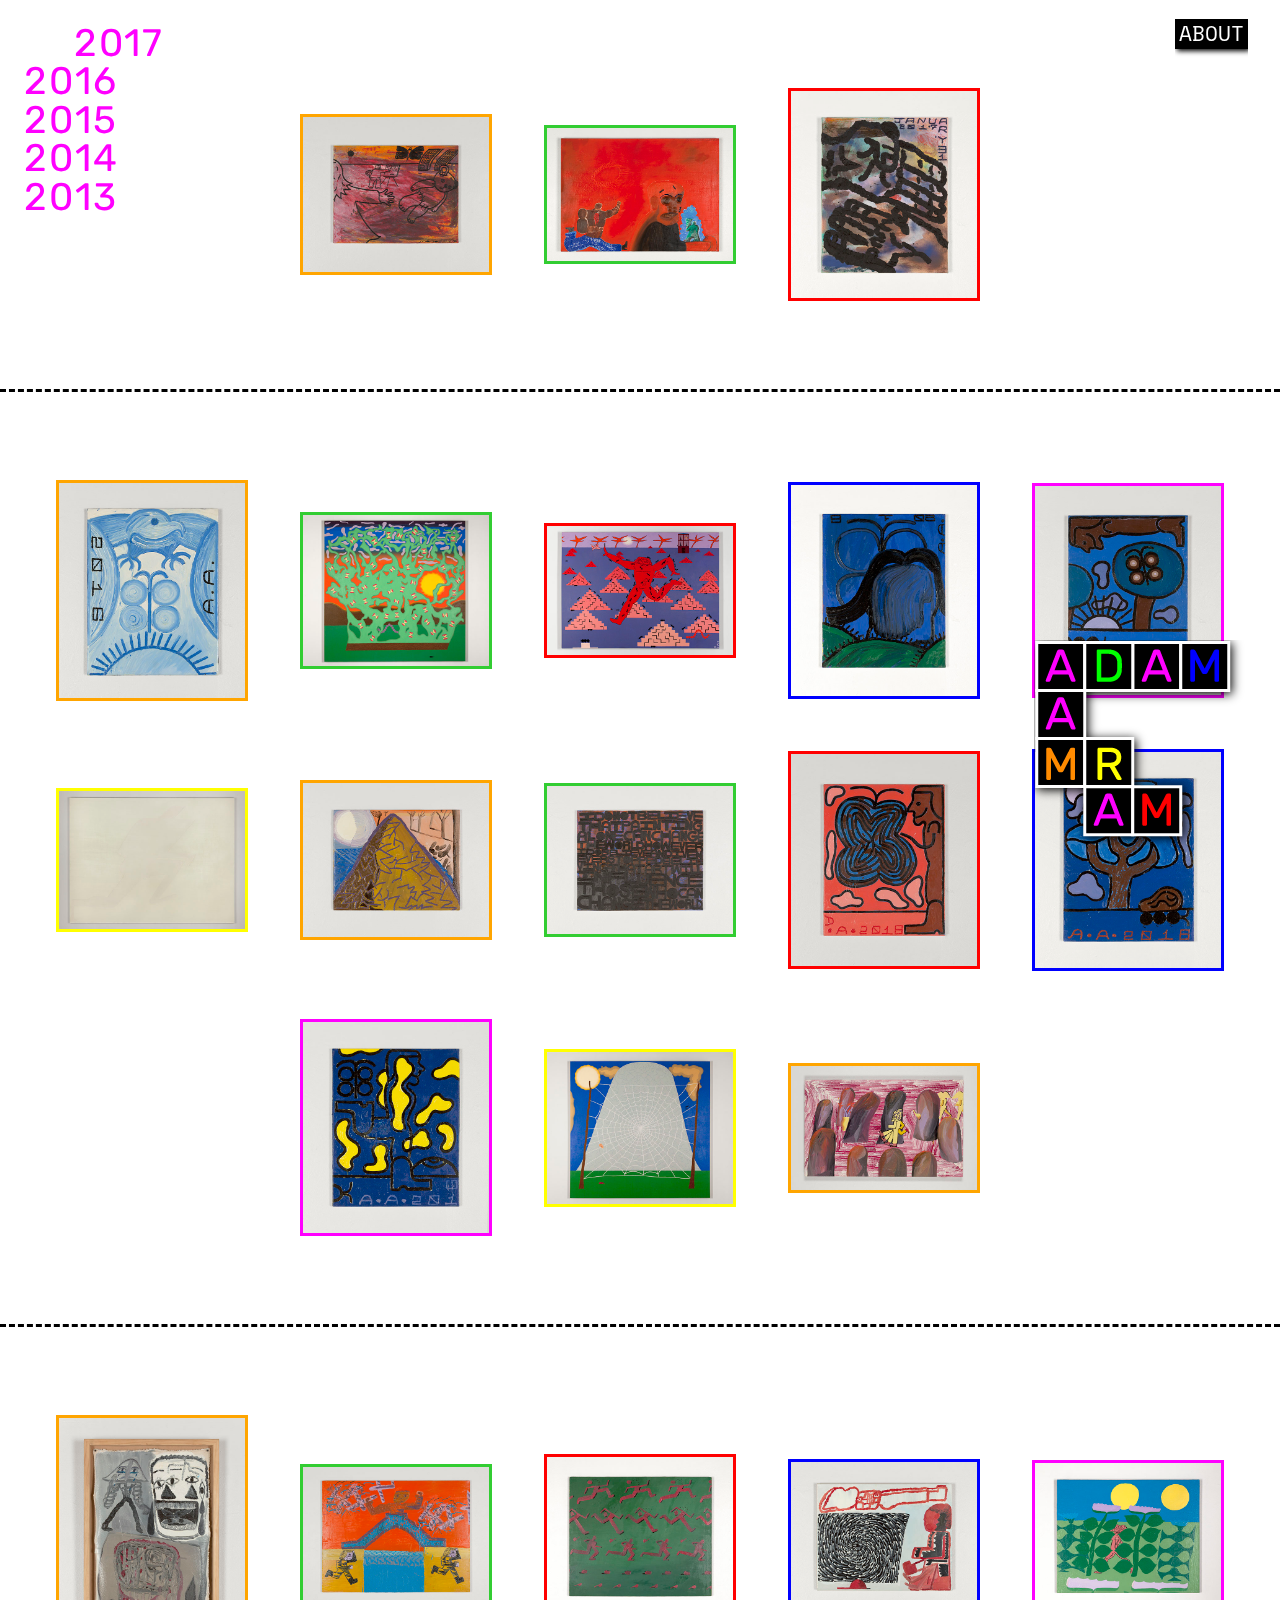
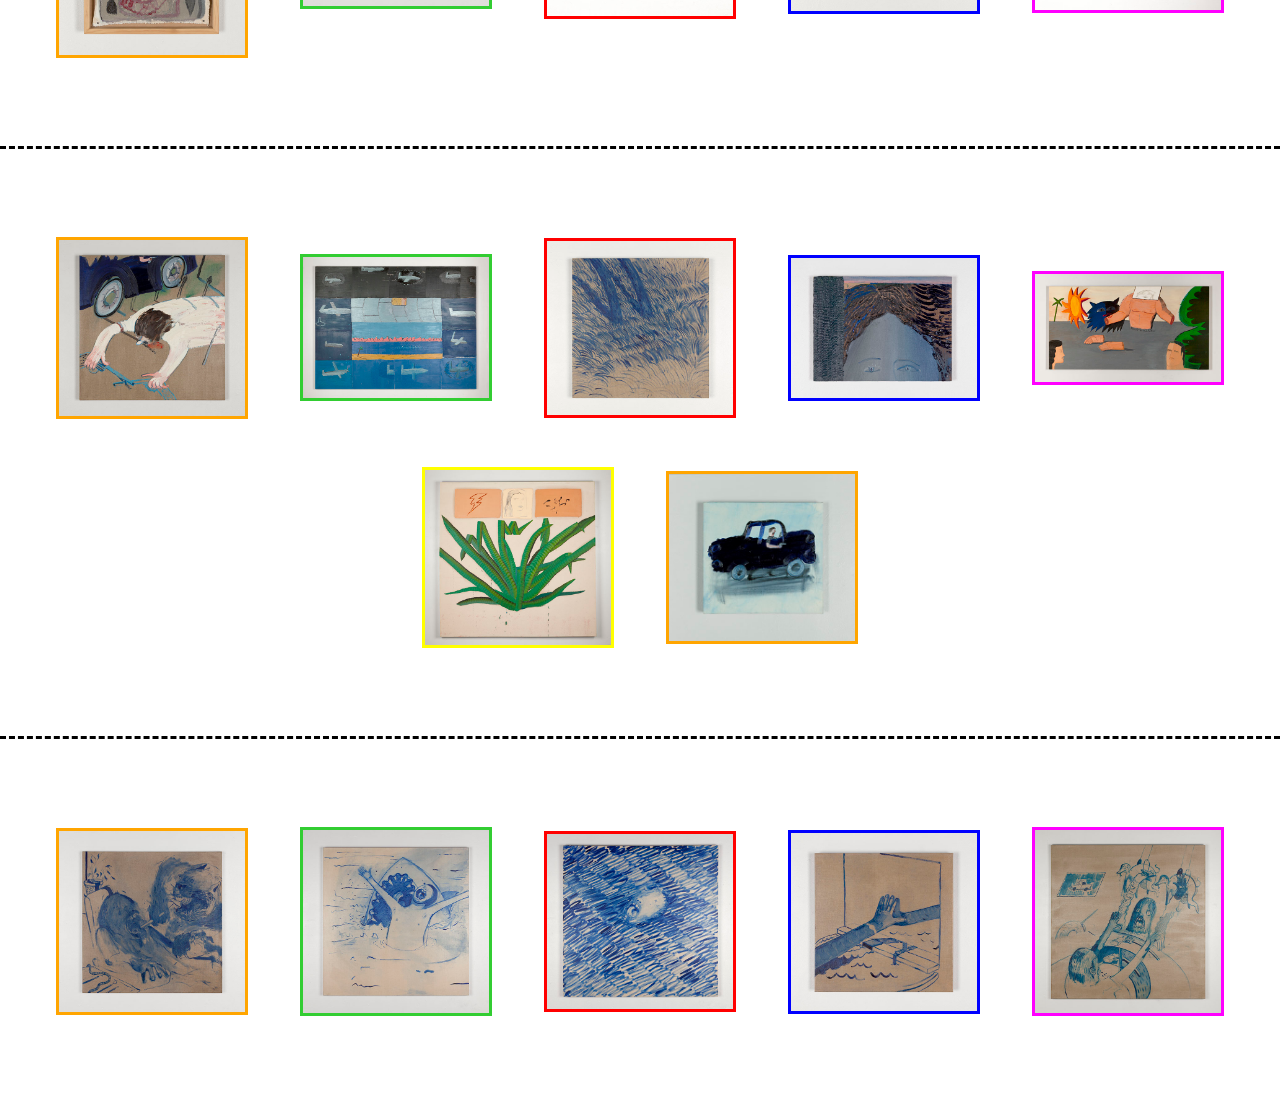
==== commit 8f35a057: "adding thumbnails" ====
--- a/index.html
+++ b/index.html
@@ -9,7 +9,7 @@
     <meta name="viewport" content="width=device-width, initial-scale=1">
   </head>
 
-  <body id="site" onunload="">
+  <body id="site">
     <nav>
       <ul>
         <li>
@@ -40,82 +40,82 @@
     <!-- <div id="bottom_bar"></div> -->
     
     <section id="y2017">
-      <img class="project_image" src="image/large/If_the_towers_could_bend.jpg" data-src="image/large/If_the_towers_could_bend.jpg" data-text='"If the towers could bend.", 2017. Oil and pigment on canvas. [16"x20"]'>
+      <img class="project_image" src="image/thumbnail/If_the_towers_could_bend.jpg" data-src="image/large/If_the_towers_could_bend.jpg" data-text='"If the towers could bend.", 2017. Oil and pigment on canvas. [16"x20"]'>
 
-      <img class="project_image" src="image/large/Painting_the_Sun_from_my_window.jpg" data-src="image/large/Painting_the_Sun_from_my_window.jpg" data-text='"Painting the sun from my window." 2017. Oil and pigment on canvas. [28.5"x40"]'>
+      <img class="project_image" src="image/thumbnail/Painting_the_Sun_from_my_window.jpg" data-src="image/large/Painting_the_Sun_from_my_window.jpg" data-text='"Painting the sun from my window." 2017. Oil and pigment on canvas. [28.5"x40"]'>
 
-      <img class="project_image" src="image/large/Terms_of_agreement.jpg" data-src="image/large/Terms_of_agreement.jpg" data-text='"Terms of Agreement", 2017. Oil and pigment on canvas. [20" x16"]'>
+      <img class="project_image" src="image/thumbnail/Terms_of_agreement.jpg" data-src="image/large/Terms_of_agreement.jpg" data-text='"Terms of Agreement", 2017. Oil and pigment on canvas. [20" x16"]'>
     </section>
 
     <section id="y2016">
-      <img class="project_image" src="image/large/American_dreamer.jpg" data-src="image/large/American_dreamer.jpg" data-text='"American Dreamer", 2016. Oil and pigment on canvas. [20"x16"]'>
+      <img class="project_image" src="image/thumbnail/American_dreamer.jpg" data-src="image/large/American_dreamer.jpg" data-text='"American Dreamer", 2016. Oil and pigment on canvas. [20"x16"]'>
 
-      <img class="project_image" src="image/large/An_Apple_Tree_Harvested_and_Holy.jpg" data-src="image/large/An_Apple_Tree_Harvested_and_Holy.jpg" data-text='"An apple tree, harvested and holy." 2016. Oil and Pigment on canvas. [72"x72"]'>
+      <img class="project_image" src="image/thumbnail/An_Apple_Tree_Harvested_and_Holy.jpg" data-src="image/large/An_Apple_Tree_Harvested_and_Holy.jpg" data-text='"An apple tree, harvested and holy." 2016. Oil and Pigment on canvas. [72"x72"]'>
 
-      <img class="project_image" src="image/large/Ant1.jpg" data-src="image/large/Ant1.jpg" data-text='"So I go on in this life, in search of love and happiness.", 2016. Oil and Pigment on canvas. [67"x91"]'>
+      <img class="project_image" src="image/thumbnail/Ant1.jpg" data-src="image/large/Ant1.jpg" data-text='"So I go on in this life, in search of love and happiness.", 2016. Oil and Pigment on canvas. [67"x91"]'>
 
-      <img class="project_image" src="image/large/butterfly_shadow.jpg" data-src="image/large/butterfly_shadow.jpg" data-text='"In shade of a butterfly.", 2016. Oil and Pigment on canvas. [20"x16"]'>
+      <img class="project_image" src="image/thumbnail/butterfly_shadow.jpg" data-src="image/large/butterfly_shadow.jpg" data-text='"In shade of a butterfly.", 2016. Oil and Pigment on canvas. [20"x16"]'>
 
-      <img class="project_image" src="image/large/Come_and_see_the_sunrise.jpg" data-src="image/large/Come_and_see_the_sunrise.jpg" data-text='"Come and see, the sunrise.", 2016. Oil and Pigment on canvas. [20"x16"]'>
+      <img class="project_image" src="image/thumbnail/Come_and_see_the_sunrise.jpg" data-src="image/large/Come_and_see_the_sunrise.jpg" data-text='"Come and see, the sunrise.", 2016. Oil and Pigment on canvas. [20"x16"]'>
 
-      <img class="project_image" src="image/large/Dust.jpg" data-src="image/large/Dust.jpg" data-text='"Dust", 2016. Oil and enamel on linen. [72"x96"]'>
+      <img class="project_image" src="image/thumbnail/Dust.jpg" data-src="image/large/Dust.jpg" data-text='"Dust", 2016. Oil and enamel on linen. [72"x96"]'>
 
-      <img class="project_image" src="image/large/Elbow_island.jpg" data-src="image/large/Elbow_island.jpg" data-text='"Self Portrait", 2016. Oil and Pigment on canvas. [16"x20"]'>
+      <img class="project_image" src="image/thumbnail/Elbow_island.jpg" data-src="image/large/Elbow_island.jpg" data-text='"Self Portrait", 2016. Oil and Pigment on canvas. [16"x20"]'>
 
-      <img class="project_image" src="image/large/I_do_not_believe_that_art_alone_can_change_the_world.jpg" data-src="image/large/I_do_not_believe_that_art_alone_can_change_the_world.jpg" data-text='"I do not believe that painting alone can change the world, however I do believe, and have never stopped believing, that art will influence those who can change the world.", 2016. Oil and pigment on canvas. [16"x20"]'>
+      <img class="project_image" src="image/thumbnail/I_do_not_believe_that_art_alone_can_change_the_world.jpg" data-src="image/large/I_do_not_believe_that_art_alone_can_change_the_world.jpg" data-text='"I do not believe that painting alone can change the world, however I do believe, and have never stopped believing, that art will influence those who can change the world.", 2016. Oil and pigment on canvas. [16"x20"]'>
 
-      <img class="project_image" src="image/large/I_held_you_and_felt_the_world.jpg" data-src="image/large/I_held_you_and_felt_the_world.jpg" data-text='"I held you and felt the world.", 2016. Oil and Pigment on canvas. [20"x16"]'>
+      <img class="project_image" src="image/thumbnail/I_held_you_and_felt_the_world.jpg" data-src="image/large/I_held_you_and_felt_the_world.jpg" data-text='"I held you and felt the world.", 2016. Oil and Pigment on canvas. [20"x16"]'>
 
-      <img class="project_image" src="image/large/In_the_shade_of_a_tree.jpg" data-src="image/large/In_the_shade_of_a_tree.jpg" data-text='"In the shade of a tree.", 2016. Oil and pigment on canvas. [20"x16"]'>
+      <img class="project_image" src="image/thumbnail/In_the_shade_of_a_tree.jpg" data-src="image/large/In_the_shade_of_a_tree.jpg" data-text='"In the shade of a tree.", 2016. Oil and pigment on canvas. [20"x16"]'>
 
-      <img class="project_image" src="image/large/Its_fun_to_run_into_and_through_the_Broken_sun.jpg" data-src="image/large/Its_fun_to_run_into_and_through_the_Broken_sun.jpg" data-text='"It is fun to run, into and through, the broken sun.", 2016. Oil and pigment on canvas. [20"x16"]'>
+      <img class="project_image" src="image/thumbnail/Its_fun_to_run_into_and_through_the_Broken_sun.jpg" data-src="image/large/Its_fun_to_run_into_and_through_the_Broken_sun.jpg" data-text='"It is fun to run, into and through, the broken sun.", 2016. Oil and pigment on canvas. [20"x16"]'>
 
-      <img class="project_image" src="image/large/The_Spider_and_Her_Mountain.jpg" data-src="image/large/The_Spider_and_Her_Mountain.jpg" data-text='"The spider and her mountain.", 2016. Oil and pigment on canvas. [72"x72"]'>
+      <img class="project_image" src="image/thumbnail/The_Spider_and_Her_Mountain.jpg" data-src="image/large/The_Spider_and_Her_Mountain.jpg" data-text='"The spider and her mountain.", 2016. Oil and pigment on canvas. [72"x72"]'>
 
-      <img class="project_image" src="image/large/Take_good_care_of_my_goodbye.jpg" data-src="image/large/Take_good_care_of_my_goodbye.jpg" data-text='"Take good care of my good bye." 2016. Oil and pigment on linen. [22"x36"]'>
+      <img class="project_image" src="image/thumbnail/Take_good_care_of_my_goodbye.jpg" data-src="image/large/Take_good_care_of_my_goodbye.jpg" data-text='"Take good care of my good bye." 2016. Oil and pigment on linen. [22"x36"]'>
   
     </section>
 
     <section id="y2015">
-      <img class="project_image" src="image/large/3facesofdeath.jpg" data-src="image/large/3facesofdeath.jpg" data-text='"The Many Faced Forrest", 2015. Oil paint, paper collage, on canvas. [25"x17"]'>
+      <img class="project_image" src="image/thumbnail/3facesofdeath.jpg" data-src="image/large/3facesofdeath.jpg" data-text='"The Many Faced Forrest", 2015. Oil paint, paper collage, on canvas. [25"x17"]'>
       <!-- <p>"The Many Faced Forrest", 2015. Oil paint, paper collage, on canvas. [25"x17"]</p> -->
 
-      <img class="project_image" src="image/large/Airplane.jpg" data-src="image/large/Airplane.jpg" data-text='"Airplane", 2015. Oil and pigment on canvas. [30"x40"]'>
+      <img class="project_image" src="image/thumbnail/Airplane.jpg" data-src="image/large/Airplane.jpg" data-text='"Airplane", 2015. Oil and pigment on canvas. [30"x40"]'>
 
-      <img class="project_image" src="image/large/I_Saw_Love_mounted_on_the_brim_of_a_hat_just_as_it_blew_away..jpg" data-src="image/large/I_Saw_Love_mounted_on_the_brim_of_a_hat_just_as_it_blew_away..jpg" data-text='"I saw love mounted on the brim of a hat, just as it blew away.", 2015. Oil on linen. [26"x30"]'>
+      <img class="project_image" src="image/thumbnail/I_Saw_Love_mounted_on_the_brim_of_a_hat_just_as_it_blew_away..jpg" data-src="image/large/I_Saw_Love_mounted_on_the_brim_of_a_hat_just_as_it_blew_away..jpg" data-text='"I saw love mounted on the brim of a hat, just as it blew away.", 2015. Oil on linen. [26"x30"]'>
 
-      <img class="project_image" src="image/large/Joes_stepping_out_and_leaving_us_behind.jpg" data-src="image/large/Joes_stepping_out_and_leaving_us_behind.jpg" data-text='"Joe is stepping out and leaving us behind.", 2015. Oil on canvas. [16"x20"]'>
+      <img class="project_image" src="image/thumbnail/Joes_stepping_out_and_leaving_us_behind.jpg" data-src="image/large/Joes_stepping_out_and_leaving_us_behind.jpg" data-text='"Joe is stepping out and leaving us behind.", 2015. Oil on canvas. [16"x20"]'>
 
-      <img class="project_image" src="image/large/Sometimes_at_night_I_think_I_hear_you_calling_my_name.jpg" data-src="image/large/Sometimes_at_night_I_think_I_hear_you_calling_my_name.jpg" data-text='"Sometimes at night I think I hear you calling my name." 2015. [24"x30"]'>
+      <img class="project_image" src="image/thumbnail/Sometimes_at_night_I_think_I_hear_you_calling_my_name.jpg" data-src="image/large/Sometimes_at_night_I_think_I_hear_you_calling_my_name.jpg" data-text='"Sometimes at night I think I hear you calling my name." 2015. [24"x30"]'>
       
     </section>
 
     <section id="y2014">
-      <img class="project_image" src="image/large/Asparagus_Garden.jpg" data-src="image/large/Asparagus_Garden.jpg" data-text='"Asparagus Garden", 2014. Oil on Linen. [32"x32"]'>
+      <img class="project_image" src="image/thumbnail/Asparagus_Garden.jpg" data-src="image/large/Asparagus_Garden.jpg" data-text='"Asparagus Garden", 2014. Oil on Linen. [32"x32"]'>
 
-      <img class="project_image" src="image/large/Amelia.jpg" data-src="image/large/Amelia.jpg" data-text='"Amelia", 2014. Oil on linen. [72"x96"]'>
+      <img class="project_image" src="image/thumbnail/Amelia.jpg" data-src="image/large/Amelia.jpg" data-text='"Amelia", 2014. Oil on linen. [72"x96"]'>
 
-      <img class="project_image" src="image/large/Helicopter_Takeoff.jpg" data-src="image/large/Helicopter_Takeoff.jpg" data-text='"Helicopter Take-Off", 2014. Oil on linen. [28"x29"]'>
+      <img class="project_image" src="image/thumbnail/Helicopter_Takeoff.jpg" data-src="image/large/Helicopter_Takeoff.jpg" data-text='"Helicopter Take-Off", 2014. Oil on linen. [28"x29"]'>
 
-      <img class="project_image" src="image/large/Magic_Woman.jpg" data-src="image/large/Magic_Woman.jpg" data-text='"Magic Woman", 2014. Oil on Linen over panel. [18"x21"]'>
+      <img class="project_image" src="image/thumbnail/Magic_Woman.jpg" data-src="image/large/Magic_Woman.jpg" data-text='"Magic Woman", 2014. Oil on Linen over panel. [18"x21"]'>
 
-      <img class="project_image" src="image/large/The_Kiss.jpg" data-src="image/large/The_Kiss.jpg" data-text='"The Kiss", 2014. Oil on canvas over panel. [48"x94"]'>
+      <img class="project_image" src="image/thumbnail/The_Kiss.jpg" data-src="image/large/The_Kiss.jpg" data-text='"The Kiss", 2014. Oil on canvas over panel. [48"x94"]'>
 
-      <img class="project_image" src="image/large/New_Orleans.jpg" data-src="image/large/New_Orleans.jpg" data-text='"New Orleans", 2014. Oil on canvas. [72"x72"]'>
+      <img class="project_image" src="image/thumbnail/New_Orleans.jpg" data-src="image/large/New_Orleans.jpg" data-text='"New Orleans", 2014. Oil on canvas. [72"x72"]'>
 
-      <img class="project_image" src="image/large/The_long_drive_home.jpg" data-src="image/large/The_long_drive_home.jpg" data-text='"The Long Drive Home", 2014. Oil on linen. [14"x16"]'>
+      <img class="project_image" src="image/thumbnail/The_long_drive_home.jpg" data-src="image/large/The_long_drive_home.jpg" data-text='"The Long Drive Home", 2014. Oil on linen. [14"x16"]'>
     </section>
 
     <section id="y2013">
-      <img class="project_image" src="image/large/Hato.jpg" data-src="image/large/Hato.jpg" data-text='"Hatto", 2013. Oil on linen. [36"x36"]'>
+      <img class="project_image" src="image/thumbnail/Hato.jpg" data-src="image/large/Hato.jpg" data-text='"Hatto", 2013. Oil on linen. [36"x36"]'>
 
-      <img class="project_image" src="image/large/LivingLikeLarry.jpg" data-src="image/large/LivingLikeLarry.jpg" data-text='"Living Like Larry", 2013. Oil on bleached linen. [48"x48"]'>
+      <img class="project_image" src="image/thumbnail/LivingLikeLarry.jpg" data-src="image/large/LivingLikeLarry.jpg" data-text='"Living Like Larry", 2013. Oil on bleached linen. [48"x48"]'>
 
-      <img class="project_image" src="image/large/Swim.jpg" data-src="image/large/Swim.jpg" data-text='"Swim", 2013. Oil on bleached linen. [48"x48"]'>
+      <img class="project_image" src="image/thumbnail/Swim.jpg" data-src="image/large/Swim.jpg" data-text='"Swim", 2013. Oil on bleached linen. [48"x48"]'>
 
-      <img class="project_image" src="image/large/Tanline.jpg" data-src="image/large/Tanline.jpg" data-text='"Tan Line", 2013. Oil on linen. [24"x 24"]'>
+      <img class="project_image" src="image/thumbnail/Tanline.jpg" data-src="image/large/Tanline.jpg" data-text='"Tan Line", 2013. Oil on linen. [24"x 24"]'>
 
-      <img class="project_image" src="image/large/The_Fools.jpg" data-src="image/large/The_Fools.jpg" data-text='"The Harmony of Fools", 2013. Oil on linen. [60"x60"]'>
+      <img class="project_image" src="image/thumbnail/The_Fools.jpg" data-src="image/large/The_Fools.jpg" data-text='"The Harmony of Fools", 2013. Oil on linen. [60"x60"]'>
     </section>
 
     <footer>
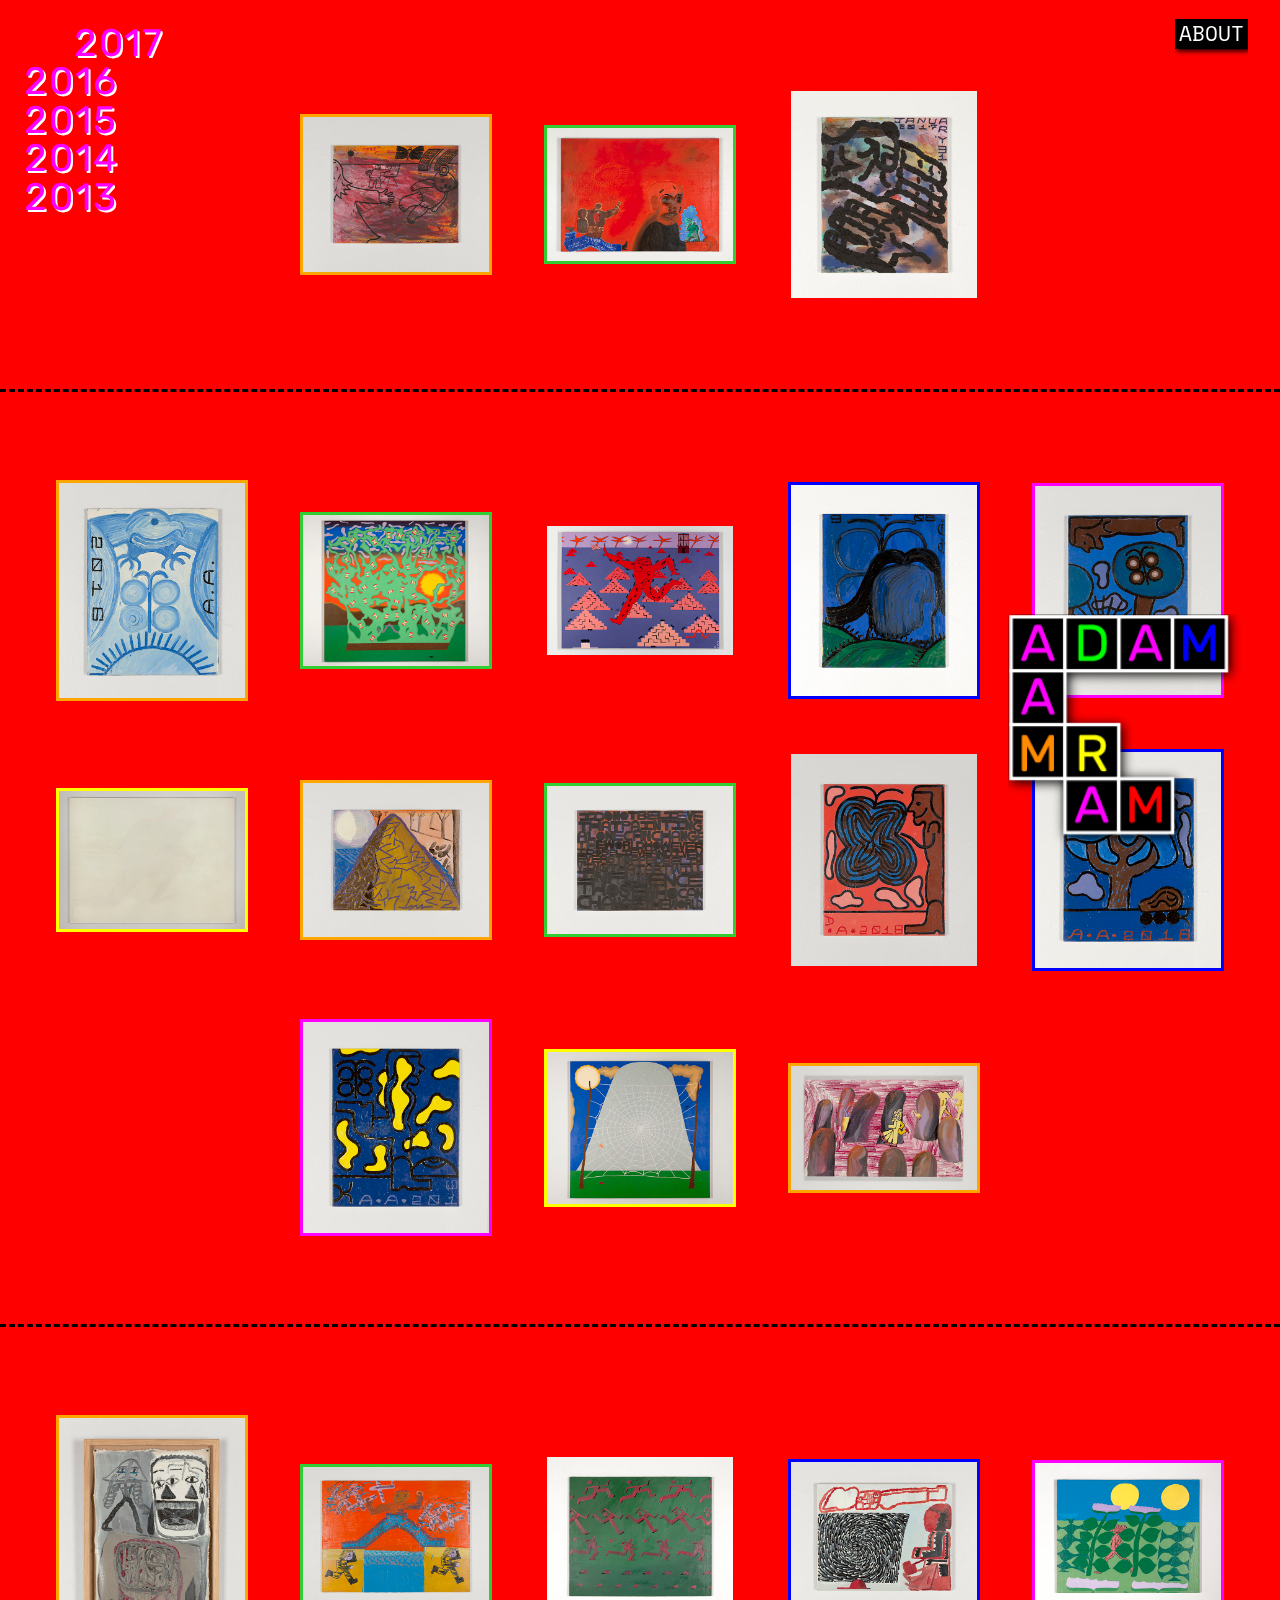
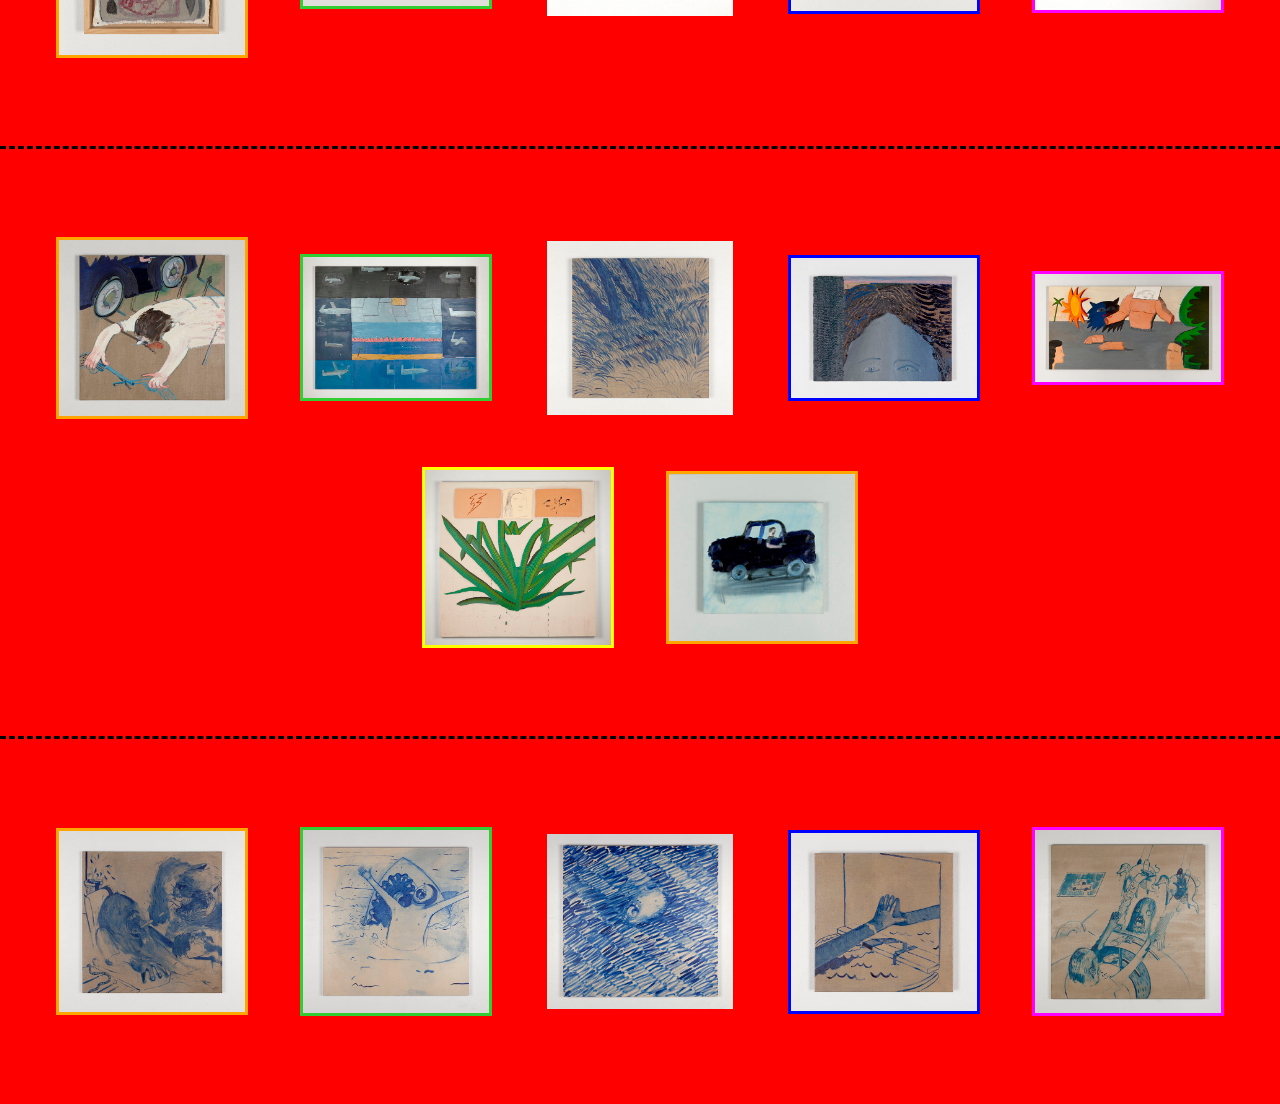
==== commit a8a08e86: "testing changes" ====
--- a/index.html
+++ b/index.html
@@ -119,7 +119,7 @@
     </section>
 
     <footer>
-      <img class="project_image" src="image/word_mark-01.png">
+      <img src="image/word_mark-01.png">
     </footer>
 
     <div class="image_modal_box">
--- a/css/main.css
+++ b/css/main.css
@@ -68,12 +68,60 @@
     border: 3px solid limegreen; }
   100% {
     border: 3px solid yellow; } }
+@-moz-keyframes gradient {
+  0% {
+    border: 3px solid yellow; }
+  16.6% {
+    border: 3px solid magenta; }
+  33.3% {
+    border: 3px solid orange; }
+  50% {
+    border: 3px solid red; }
+  66.6% {
+    border: 3px solid blue; }
+  83.3% {
+    border: 3px solid limegreen; }
+  100% {
+    border: 3px solid yellow; } }
+@keyframes gradient {
+  0% {
+    border: 3px solid yellow; }
+  16.6% {
+    border: 3px solid magenta; }
+  33.3% {
+    border: 3px solid orange; }
+  50% {
+    border: 3px solid red; }
+  66.6% {
+    border: 3px solid blue; }
+  83.3% {
+    border: 3px solid limegreen; }
+  100% {
+    border: 3px solid yellow; } }
+html {
+  font-size: 16px; }
+  @media screen and (min-width: max-width) {
+    html {
+      font-size: 30px; } }
+  @media screen and (min-width: max-width) {
+    html {
+      font-size: 25px; } }
+  @media screen and (min-width: max-width) {
+    html {
+      font-size: 20px; } }
+  @media screen and (max-width: 1050px) {
+    html {
+      font-size: 14px; } }
+
 #site {
   font-family: 'Rubik';
   background-color: #fff;
   /*background: url('../image/test.png');*/ }
   #site.stopscroll {
     overflow: hidden; }
+    @media screen and (max-width: 740px) {
+      #site.stopscroll #links {
+        display: none; } }
   #site nav {
     top: 1.5rem;
     left: 1.5rem;
@@ -116,6 +164,9 @@
       /*padding-bottom: 0.2rem;*/
       font-size: 1.3rem;
       text-transform: uppercase; }
+      @media screen and (max-width: 740px) {
+        #site #links li {
+          margin-bottom: 1.4rem; } }
     #site #links a:link,
     #site #links a:visited {
       padding: 0rem 0.25rem 0 0.25rem;
@@ -132,13 +183,17 @@
     background-color: #000;
     height: 1.3rem; }
   #site footer img {
+    width: 15rem;
     position: fixed;
     bottom: 3rem;
     right: 2rem; }
+    @media screen and (max-width: 740px) {
+      #site footer img {
+        display: none; } }
   #site section:first-of-type {
     border-top: 0px solid; }
   #site section {
-    background-color: #fff;
+    background-color: #f00;
     padding-top: 4rem;
     padding-bottom: 4rem;
     border-top: 3px dashed #000;
@@ -152,24 +207,40 @@
       height: auto;
       /*margin: 2rem auto 0 auto;*/
       /*border: 3px solid #000;*/ }
+      @media screen and (max-width: 740px) {
+        #site section img {
+          width: 80%;
+          margin: 2rem auto; } }
       #site section img:nth-child(6n - 12) {
         border: 3px solid yellow;
-        animation: gradient 6s linear infinite; }
+        animation: gradient 6s linear infinite;
+        -webkit-animation: gradient 6s linear infinite;
+        -moz-animation: gradient 6s linear infinite; }
       #site section img:nth-child(6n - 11) {
         border: 3px solid orange;
-        animation: gradient 6s linear 1s infinite; }
+        animation: gradient 6s linear 1s infinite;
+        -webkit-animation: gradient 6s linear 1s infinite;
+        -moz-animation: gradient 6s linear 1s infinite; }
       #site section img:nth-child(6n - 10) {
         border: 3px solid limegreen;
-        animation: gradient 6s linear 2s infinite; }
+        animation: gradient 6s linear 2s infinite;
+        -webkit-animation: gradient 6s linear 2s infinite;
+        -moz-animation: gradient 6s linear 2s infinite; }
       #site section img:nth-child(6n - 9) {
         border: 3px solid red;
-        animation: gradient 6s linear 3s infinite; }
+        animation: gradient 6s linear 3s infinite;
+        -webkit-animation: gradient 6s linear 3s infinite;
+        -moz-animation: gradient 6s linear 3s infinite; }
       #site section img:nth-child(6n - 8) {
         border: 3px solid blue;
-        animation: gradient 6s linear 4s infinite; }
+        animation: gradient 6s linear 4s infinite;
+        -webkit-animation: gradient 6s linear 4s infinite;
+        -moz-animation: gradient 6s linear 4s infinite; }
       #site section img:nth-child(6n - 7) {
         border: 3px solid magenta;
-        animation: gradient 6s linear 5s infinite; }
+        animation: gradient 6s linear 5s infinite;
+        -webkit-animation: gradient 6s linear 5s infinite;
+        -moz-animation: gradient 6s linear 5s infinite; }
       #site section img:hover {
         cursor: zoom-in; }
     #site section p {
@@ -190,17 +261,26 @@
     width: 100%;
     display: none;
     background-color: #fff; }
+    @media screen and (max-width: 740px) {
+      #site .image_modal_box {
+        background-color: transparent;
+        z-index: 100; } }
   #site #slide_position {
     position: absolute;
     color: magenta;
     font-size: 2.5rem;
     left: 1.5rem;
-    top: 1.5rem; }
+    top: 1.5rem;
+    z-index: 3000;
+    text-shadow: 2px 2px 0 #fff; }
+    @media screen and (max-width: 740px) {
+      #site #slide_position {
+        display: none; } }
   #site #close,
   #site #left,
   #site #right {
     box-shadow: 2px 2px 5px #000;
-    width: 50px;
+    width: 4rem;
     position: absolute;
     z-index: 3000; }
     #site #close:hover,
@@ -215,6 +295,11 @@
     top: 50%;
     transform: translateY(-50%);
     -webkit-transform: translateY(-50%); }
+    @media screen and (max-width: 740px) {
+      #site #left,
+      #site #right {
+        opacity: 0;
+        z-index: -1000; } }
   #site #left {
     left: 2rem; }
   #site #right {
@@ -230,6 +315,9 @@
     background-size: contain !important;
     background-position: center !important;
     background-repeat: no-repeat !important; }
+    @media screen and (max-width: 740px) {
+      #site .image_modal_container {
+        opacity: 0; } }
   #site .image_caption {
     text-transform: uppercase;
     position: fixed;
@@ -252,7 +340,15 @@
     margin: 6rem auto 4rem auto;
     height: 80vh;
     width: auto;
-    animation: gradient 5s linear infinite; }
+    animation: gradient 5s linear infinite;
+    -webkit-animation: gradient 5s linear infinite;
+    -moz-animation: gradient 5s linear infinite; }
+    @media screen and (max-width: 740px) {
+      #site .about_image {
+        display: none; } }
+  @media screen and (max-width: 740px) {
+    #site #back_to_home {
+      width: 0; } }
   #site .upcoming_shows {
     margin-top: 10rem;
     text-align: center;
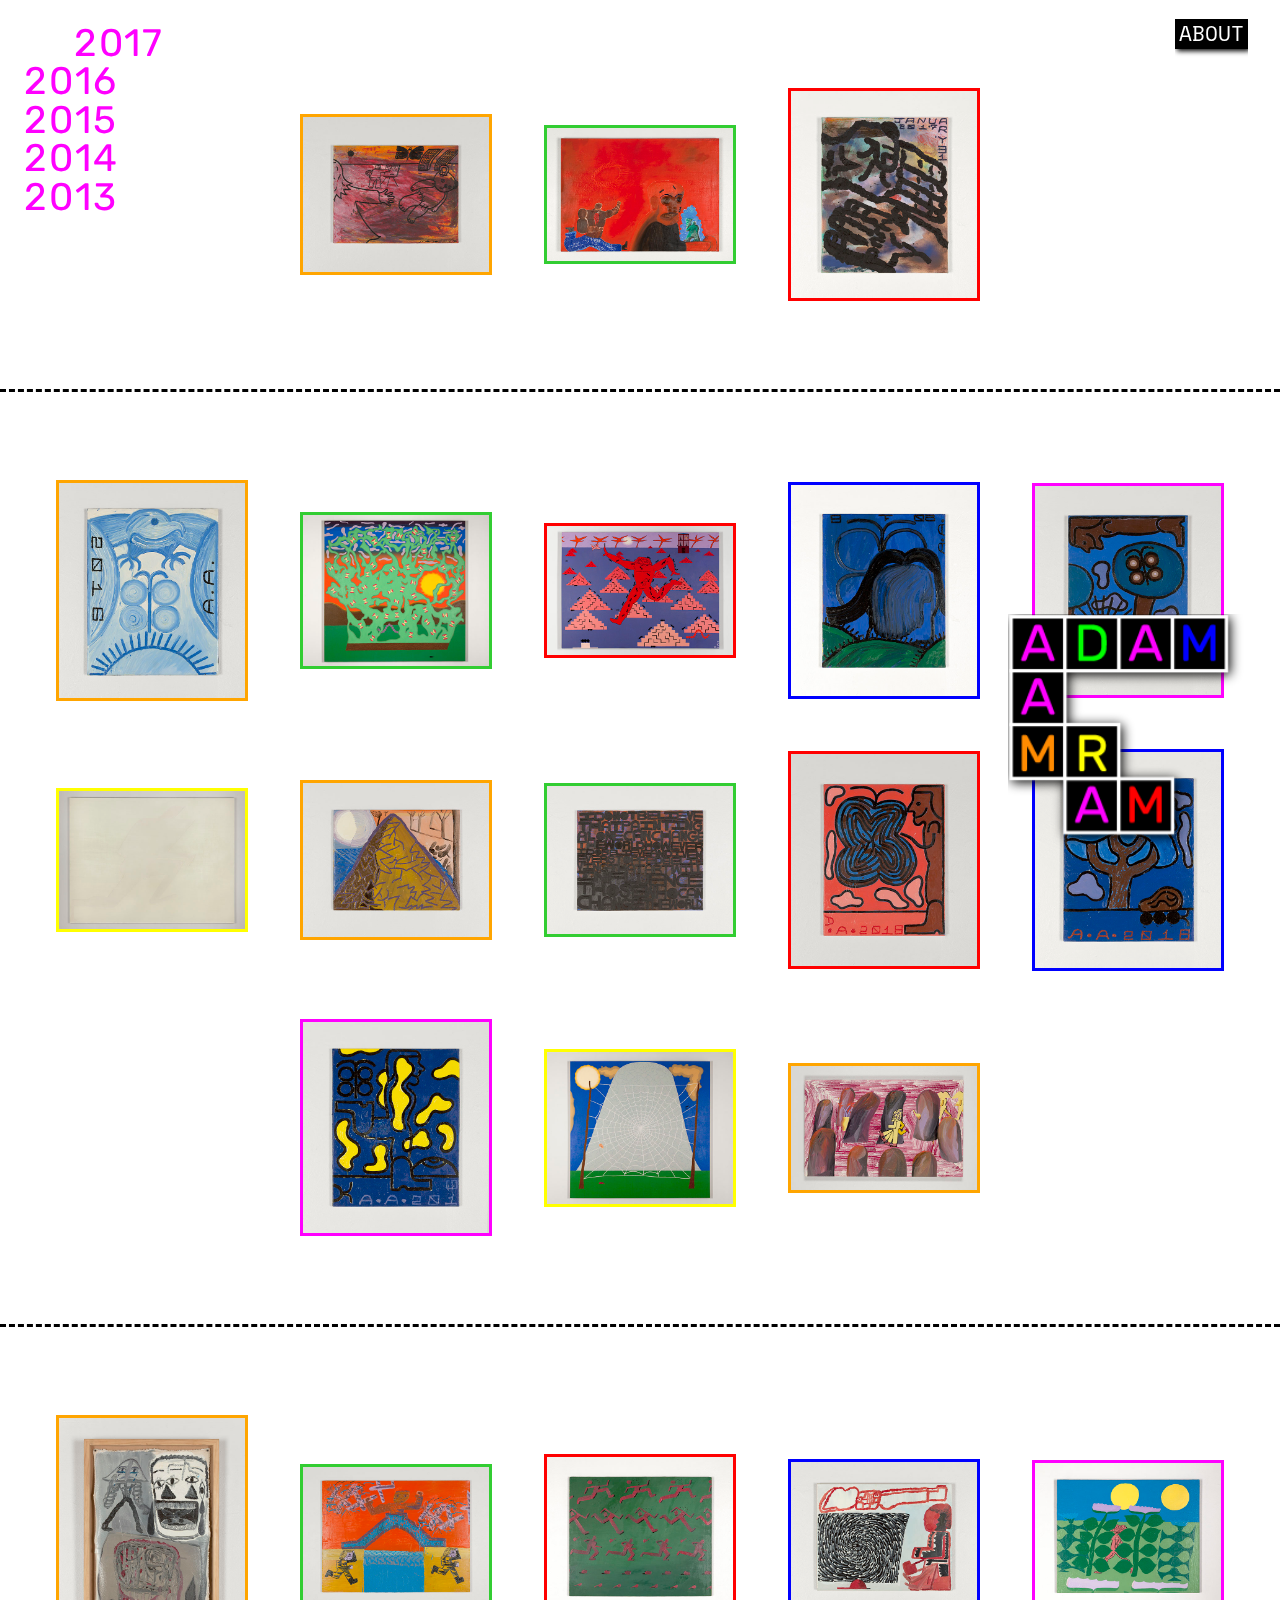
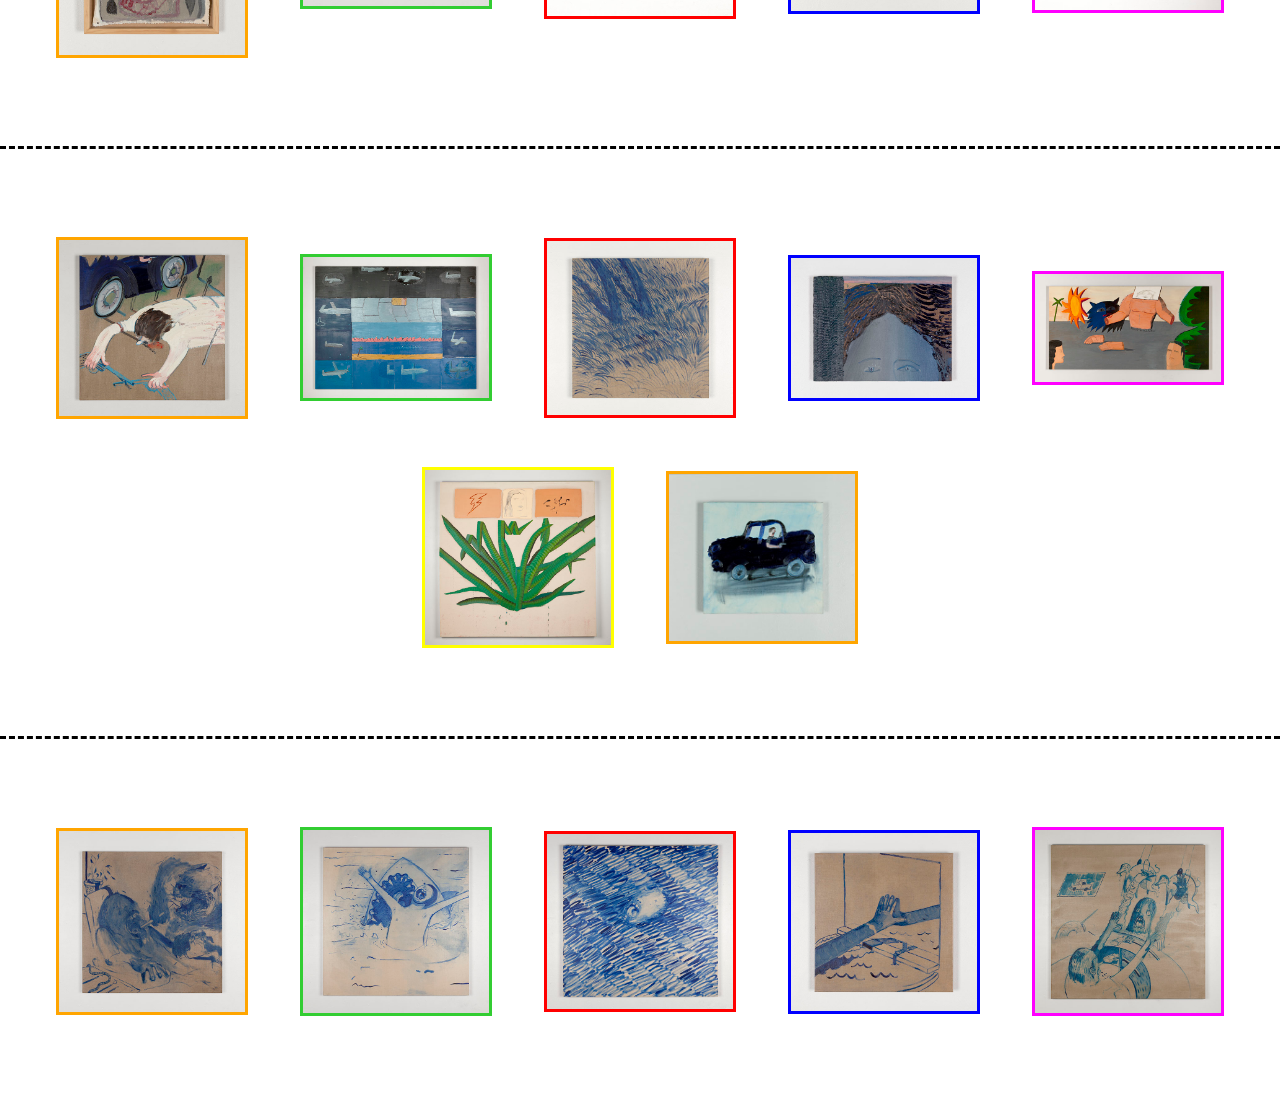
==== commit 86d44801: "adding loading" ====
--- a/index.html
+++ b/index.html
@@ -124,6 +124,7 @@
 
     <div class="image_modal_box">
       <h1 id="slide_position"><span id="current"></span>/<span id="total"></span></h1>
+      <h2 id="loading">LOADING...</h2>
       <img id="close" src="image/close.svg">
       <img id="left" src="image/left.svg">
       <img id="right" src="image/right.svg">
--- a/css/main.css
+++ b/css/main.css
@@ -100,18 +100,6 @@
     border: 3px solid yellow; } }
 html {
   font-size: 16px; }
-  @media screen and (min-width: max-width) {
-    html {
-      font-size: 30px; } }
-  @media screen and (min-width: max-width) {
-    html {
-      font-size: 25px; } }
-  @media screen and (min-width: max-width) {
-    html {
-      font-size: 20px; } }
-  @media screen and (max-width: 1050px) {
-    html {
-      font-size: 14px; } }
 
 #site {
   font-family: 'Rubik';
@@ -193,7 +181,7 @@
   #site section:first-of-type {
     border-top: 0px solid; }
   #site section {
-    background-color: #f00;
+    background-color: #fff;
     padding-top: 4rem;
     padding-bottom: 4rem;
     border-top: 3px dashed #000;
@@ -265,6 +253,17 @@
       #site .image_modal_box {
         background-color: transparent;
         z-index: 100; } }
+  #site #loading {
+    width: 100%;
+    position: absolute;
+    top: 50%;
+    transform: translateY(-50%);
+    -webkit-transform: translateY(-50%);
+    text-align: center;
+    font-size: 1rem; }
+    @media screen and (max-width: 740px) {
+      #site #loading {
+        display: none; } }
   #site #slide_position {
     position: absolute;
     color: magenta;
@@ -354,4 +353,37 @@
     text-align: center;
     line-height: 1.4em; }
 
+@media only screen and (max-width: 1050px) {
+  html {
+    font-size: 14px; } }
+@media only screen and (max-width: 1529px) and (min-width: 1281px) {
+  html {
+    font-size: 20px; } }
+@media only screen and (max-width: 1799px) and (min-width: 1530px) {
+  html {
+    font-size: 25px; }
+
+  #site footer img {
+    width: 12rem; }
+  #site #close,
+  #site #left,
+  #site #right {
+    width: 3rem; }
+  #site #slide_position {
+    top: 1.25rem; } }
+@media only screen and (min-width: 1800px) {
+  html {
+    font-size: 30px; }
+
+  #site footer img {
+    width: 10rem; }
+  #site #close,
+  #site #left,
+  #site #right {
+    width: 2.5rem; }
+  #site #close {
+    top: 1.5rem; }
+  #site #slide_position {
+    top: 1.25rem; } }
+
 /*# sourceMappingURL=main.css.map */
